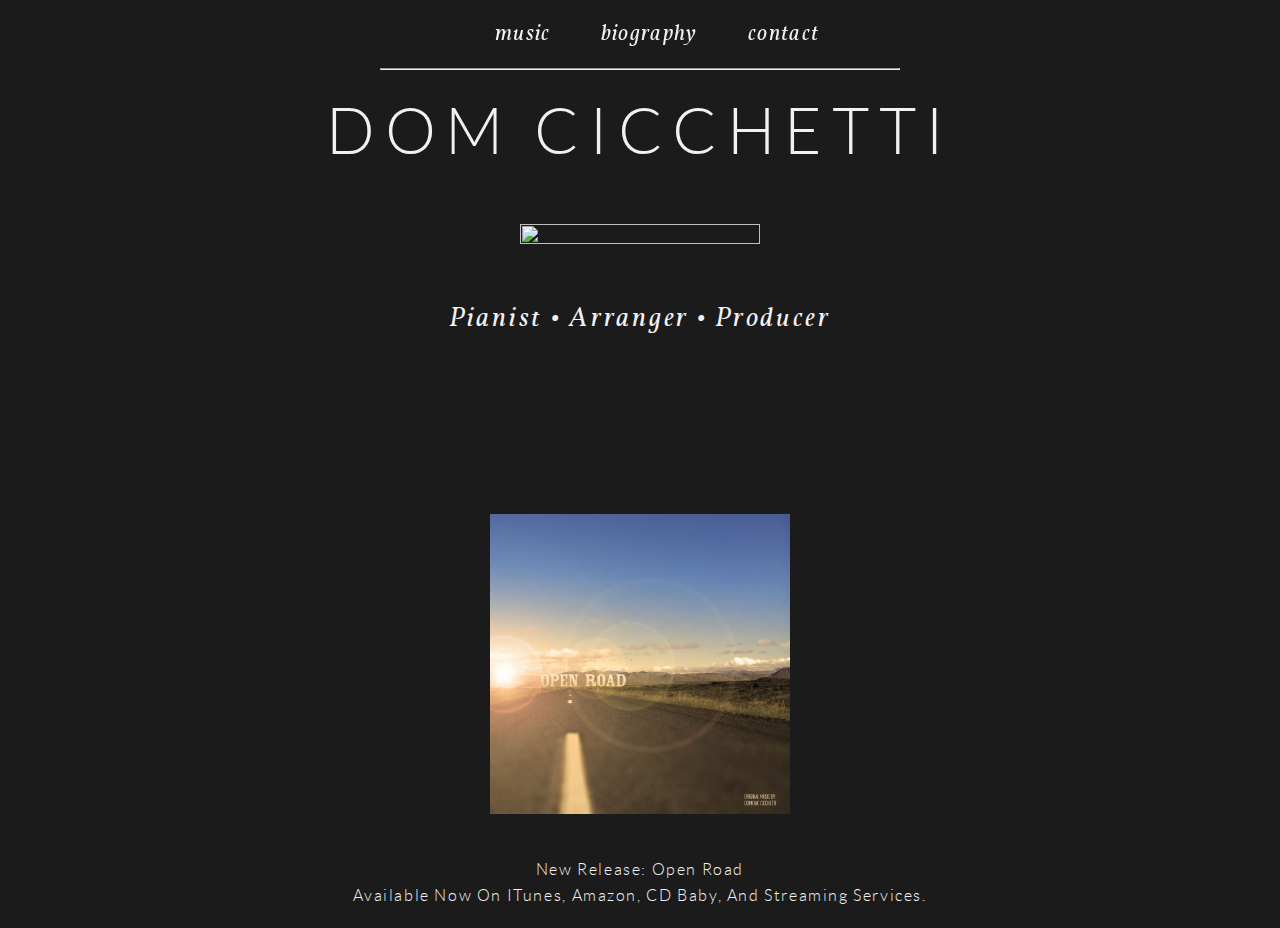
==== index.html @ d4d87ef4 "new icons and adjusted layout" ====
<!DOCTYPE html>
<html>
  <head>
    <meta charset="utf-8">
    <meta http-equiv="X-UA-Compatible" content="IE=edge,chrome=1">
    <meta name="viewport" content="width=device-width,initial-scale=1">
    <meta name="description" content="Dom Cicchetti is a pianist, producer, and arranger.">
    <title>Dom Cicchetti</title>
    <link href="assets/icons/dc-icon.png" rel="apple-touch-icon" sizes="120x120" />

    <!-- Style Sheets -->
    <link rel="stylesheet" type="text/css" media="all" href="reset/reset.css" />
    <link rel="stylesheet" href="assets/styles/stylesheet.css">


     <!-- Scripts -->
    <script type="text/javascript">
      if (typeof jQuery == 'undefined')
        document.write(unescape("%3Cscript src='assets/js/jquery-1.9.js'" +
                                  "type='text/javascript'%3E%3C/script%3E"))
    </script>
    <script type="text/javascript" language="javascript" src="assets/js/trunk.js"></script>
    <!--[if lt IE 9]
    <script src="js/html5shiv.js"></script>
    <![endif]-->
  </head>
  <body>

    <div class="container">

      <header class="slide">     <!-- Add "slideRight" class to items that move right when viewing Nav Drawer  -->
        <ul id="navToggle" class="burger slide">    <!--  Add "slideRight" class to items that move right when viewing Nav Drawer  -->
          <li></li><li></li><li></li>
        </ul>
      </header>

      <nav class="slide">
        <ul>
          <li><a href="music.html" class="active">music</a></li>

          <li><a href="about.html" class="active">biography</a></li>
          <li><a href="contact.html" class="active">contact</a></li>
        </ul>
      </nav>
      <hr class="head-line"></hr>

      <div class="content slide">     <!--  Add "slideRight" class to items that move right when viewing Nav Drawer  -->

        <ul class="responsive">
          <li class="header-section">
            <div class="logo">
              <a href="index.html"><h1>Dom Cicchetti</h1></a>
            </div>
          </li>
          <li class="body-section">
            <!-- <img class="profile-pic" src="assets/images/dom-photo-1.png"> -->
            <img class="profile-pic" src="assets/images/dom-photo-1b.png">
            <h2 class="home-sub-title">Pianist • Arranger • Producer</h2>

            <div class="new-release-container">

             <!--  <div class="new-release-image" style='width:300px; height:270px; margin: -30px 0px 0px -80px; padding:0; border:0; background-image:url(http://www.cdbaby.com/Images/Links/linkmkr_btn4_buyalbum.png);'><a href='http://www.cdbaby.com/cd/domcicchetti' style='display:block; padding:40px 10px 10px 85px; margin:0; border:0; height:270px; background-color:transparent;'><img src='http://CDBaby.name/d/o/domcicchetti.jpg' width='175' height='175' alt='Dom Cicchetti: Open Road' style='border:0; margin:0; padding:0;' /></a></div> -->
             <a href="https://itunes.apple.com/en/album/id1031596647"><img class="new-release-image" src="assets/images/open-road.jpg"></a>
              <h6>New Release: Open Road</h6>
              <h6>Available now on <a href="https://itunes.apple.com/en/album/id1031596647">iTunes</a>, <a href="http://www.amazon.com/gp/product/B014BUCPFC/ref=dm_ws_sp_ps_dp">Amazon</a>, <a href="http://www.cdbaby.com/cd/domcicchetti">CD Baby</a>, and streaming services.</h6>

            </div>

          </li>
          <!-- <li class="footer-section">
            <div class="footer-container">

            </div>
          </li> -->
        </ul>
      </div>

    </div>


  </body>
</html>
---- assets/styles/stylesheet.css ----
*,
*:before,
*:after {
  -moz-box-sizing: border-box;
  -webkit-box-sizing: border-box;
  box-sizing: border-box; }

html,
body {
  background-color: #1B1B1B;
  margin: 0;
  width: 100%; }

body {
  background-color: #1B1B1B;
  text-rendering: optimizelegibility;
  -webkit-tap-highlight-color: transparent;
  -webkit-text-size-adjust: none;
  -webkit-font-smoothing: antialiased;
  -moz-tap-highlight-color: transparent;
  -moz-text-size-adjust: none;
  -moz-font-smoothing: antialiased;
  -ms-tap-highlight-color: transparent;
  -ms-text-size-adjust: none;
  -ms-font-smoothing: antialiased; }

a {
  text-decoration: none;
  color: #F1F1F1; }

.logo a {
  color: #F1F1F1; }

h1 {
  color: #F1F1F1;
  font-family: 'latolight';
  font-size: 4em;
  text-transform: uppercase;
  letter-spacing: 0.15em;
  text-align: center; }

h2 {
  color: #F1F1F1;
  font-family: 'vollkornitalic';
  font-size: 1.7em;
  letter-spacing: 0.1em; }

h2.music-header-mobile {
  font-size: 1.8em; }

h6 {
  color: #F1F1F1;
  font-family: 'latolight';
  font-size: 1em;
  text-transform: capitalize;
  letter-spacing: 0.1em;
  text-align: center;
  line-height: 1.6em; }

p.about-text {
  color: #F1F1F1;
  font-family: 'vollkornregular';
  font-size: 1em;
  line-height: 2.0em;
  margin-bottom: 2em;
  text-align: left; }

p.album-info {
  color: #F1F1F1;
  font-family: 'vollkornregular';
  font-size: 1em;
  line-height: 1.4em; }

h3.album-title-text {
  color: #F1F1F1;
  font-family: 'vollkornitalic';
  font-size: 1.4em; }

h3.album-author {
  color: #F1F1F1;
  font-family: 'vollkornregular';
  font-size: 1.2em; }

h4.music-links {
  color: #F1F1F1;
  font-size: 1.3em;
  text-align: center; }

h4.music-links:hover {
  color: #E8BF98; }

h5 {
  color: #F1F1F1;
  font-family: 'vollkornitalic';
  font-size: 1em; }

h5:hover {
  text-decoration: underline; }

@media only screen and (max-width: 480px) {
  h1 {
    font-family: 'latoregular';
    font-size: 1.78em; }

  h2 {
    font-size: 1.1em; }

  h2.about-header {
    font-size: 1.8em; }

  p.about-text {
    font-size: 1.1em; } }
/*  Removable CSS  */
.head-line {
  display: block;
  height: .5px;
  width: 520px;
  background-image: linear-gradient(90deg, #000000 0%, #FFFFFF 47%, #000000 100%); }

.header-section,
.body-section,
.footer-section {
  padding: 20px; }

.header-section {
  margin-top: 10px;
  background-color: #1B1B1B; }

.body-section {
  text-align: center;
  background-color: #1B1B1B;
  margin-right: 0 auto;
  margin-left: 0 auto;
  width: 100%; }

.profile-pic {
  margin-top: 20px; }

.new-release-container {
  margin-top: 140px; }

.new-release-image {
  margin-top: 40px;
  margin-bottom: 40px; }

.home-sub-title {
  margin-top: 60px; }

.footer-section {
  background-color: #1B1B1B; }

.music-container {
  display: inline-block;
  width: 100%;
  text-align: center; }

.music-header {
  margin-bottom: 1em; }

.album-container {
  display: -webkit-flex;
  display: flex;
  -webkit-align-items: flex-start;
  align-items: flex-start;
  -webkit-justify-content: center;
  justify-content: center;
  /* You can set flex-wrap and flex-direction individually */
  -webkit-flex-direction: row;
  flex-direction: row;
  -webkit-flex-wrap: wrap;
  flex-wrap: wrap;
  /* Or do it all in one line with flex flow */
  -webkit-flex-flow: row wrap;
  flex-flow: row wrap;
  /* tweak the where items line up on the row */
  /* valid values are: flex-start, flex-end, space-between, space-around, stretch */
  -webkit-align-content: flex-end;
  align-content: flex-end;
  width: 100%;
  margin-bottom: 80px; }

.album-specs {
  display: flex;
  display: -webkit-flex;
  flex-direction: column;
  -webkit-flex-direction: column;
  align-content: space-between;
  -webkit-align-content: space-between;
  margin-left: 20px;
  margin-right: 20px;
  text-align: left; }

hr.album-separator {
  margin-top: 0px;
  padding-right: 20px;
  height: 1px;
  width: 320px; }

.album-title-text, .album-author, .album-info {
  margin-bottom: 30px; }

.album-info {
  max-width: 320px; }

.itunes-buy {
  float: left; }

.amazon-buy {
  position: relative;
  margin-left: 60px; }

.amazon-buy-memories {
  position: relative;
  margin-left: 0px; }

#music-menu {
  background-color: rgba(27, 27, 27, 0.7);
  height: 60px;
  margin: 0;
  width: 100%;
  padding-top: 20px;
  display: flex;
  display: -webkit-flex;
  justify-content: center;
  -webkit-justify-content: center;
  align-items: center;
  -webkit-align-items: center; }

.music-header-mobile {
  display: none; }

.music-header {
  display: inline-block; }

.music-links {
  display: inline;
  text-align: center;
  margin-left: 20px;
  margin-right: 20px;
  padding: 2px; }

.soundcloud-player {
  padding-top: 60px;
  margin-bottom: 40px;
  max-width: 620px; }

.footer-container-music {
  height: 155px; }

.about-header {
  margin-bottom: 1em; }

.about-container {
  display: inline-block;
  max-width: 620px;
  margin-right: 0 auto;
  margin-left: 0 auto; }

.about-text {
  left: 50%; }

.contact-container {
  display: inline-block;
  margin-top: 30px;
  width: 100%; }

.contact-element-container {
  display: inline-block;
  margin-top: 80px;
  text-align: center; }

.contact-link {
  display: inline-block; }

.email {
  text-align: center;
  display: inline-block; }

.contact-text {
  margin-top: 20px;
  margin-bottom: 40px; }

.facebook {
  text-align: center;
  display: inline-block; }

@media only screen and (max-width: 780px) {
  .head-line {
    display: none; }

  .profile-pic {
    margin-top: 15px; }

  .home-sub-title {
    margin-top: 45px; }

  .album-specs {
    margin-left: 20px;
    margin-right: 20px; }

  hr.album-separator {
    width: 320px; }

  #music-menu {
    position: absolute;
    right: -1000px; }

  .music-header-mobile {
    display: inline-block;
    text-align: center; } }
@media only screen and (max-width: 510px) {
  .album-specs {
    margin-top: 20px; } }
@media only screen and (max-width: 480px) {
  .album-specs {
    margin-left: 0px;
    margin-right: 0px; }

  hr.album-separator {
    width: 280px; }

  .about-container {
    max-width: 100%; } }
@font-face {
  font-family: 'vollkornregular';
  src: url("../fonts/vollkorn/vollkorn-regular-webfont.eot");
  src: url("../fonts/vollkorn/vollkorn-regular-webfont.eot?#iefix") format("embedded-opentype"), url("../fonts/vollkorn/vollkorn-regular-webfont.woff2") format("woff2"), url("../fonts/vollkorn/vollkorn-regular-webfont.woff") format("woff"), url("../fonts/vollkorn/vollkorn-regular-webfont.ttf") format("truetype"), url("../fonts/vollkorn/vollkorn-regular-webfont.svg#vollkornregular") format("svg");
  font-weight: normal;
  font-style: normal; }
@font-face {
  font-family: 'vollkornitalic';
  src: url("../fonts/vollkorn/vollkorn-italic-webfont.eot");
  src: url("../fonts/vollkorn/vollkorn-italic-webfont.eot?#iefix") format("embedded-opentype"), url("../fonts/vollkorn/vollkorn-italic-webfont.woff2") format("woff2"), url("../fonts/vollkorn/vollkorn-italic-webfont.woff") format("woff"), url("../fonts/vollkorn/vollkorn-italic-webfont.ttf") format("truetype"), url("../fonts/vollkorn/vollkorn-italic-webfont.svg#vollkornitalic") format("svg");
  font-weight: normal;
  font-style: normal; }
@font-face {
  font-family: 'latoregular';
  src: url("../fonts/lato/lato-regular-webfont.eot");
  src: url("../fonts/lato/lato-regular-webfont.eot?#iefix") format("embedded-opentype"), url("../fonts/lato/lato-regular-webfont.woff2") format("woff2"), url("../fonts/lato/lato-regular-webfont.woff") format("woff"), url("../fonts/lato/lato-regular-webfont.ttf") format("truetype"), url("../fonts/lato/lato-regular-webfont.svg#latoregular") format("svg");
  font-weight: normal;
  font-style: normal; }
@font-face {
  font-family: 'latoitalic';
  src: url("../fonts/lato/lato-italic-webfont.eot");
  src: url("../fonts/lato/lato-italic-webfont.eot?#iefix") format("embedded-opentype"), url("../fonts/lato/lato-italic-webfont.woff2") format("woff2"), url("../fonts/lato/lato-italic-webfont.woff") format("woff"), url("../fonts/lato/lato-italic-webfont.ttf") format("truetype"), url("../fonts/lato/lato-italic-webfont.svg#latoitalic") format("svg");
  font-weight: normal;
  font-style: normal; }
@font-face {
  font-family: 'latolight';
  src: url("../fonts/lato/lato-light-webfont.eot");
  src: url("../fonts/lato/lato-light-webfont.eot?#iefix") format("embedded-opentype"), url("../fonts/lato/lato-light-webfont.woff2") format("woff2"), url("../fonts/lato/lato-light-webfont.woff") format("woff"), url("../fonts/lato/lato-light-webfont.ttf") format("truetype"), url("../fonts/lato/lato-light-webfont.svg#latolight") format("svg");
  font-weight: normal;
  font-style: normal; }
@font-face {
  font-family: 'latolight_italic';
  src: url("../fonts/lato/lato-lightitalic-webfont.eot");
  src: url("../fonts/lato/lato-lightitalic-webfont.eot?#iefix") format("embedded-opentype"), url("../fonts/lato/lato-lightitalic-webfont.woff2") format("woff2"), url("../fonts/lato/lato-lightitalic-webfont.woff") format("woff"), url("../fonts/lato/lato-lightitalic-webfont.ttf") format("truetype"), url("../fonts/lato/lato-lightitalic-webfont.svg#latolight_italic") format("svg");
  font-weight: normal;
  font-style: normal; }
.container {
  overflow: hidden;
  background-color: #1B1B1B;
  margin-left: 0 auto;
  margin-right: 0 auto;
  width: 100%;
  text-align: center;
  /*  Prevents Flickering  */
  -webkit-backface-visibility: hidden;
  -moz-backface-visibility: hidden;
  -ms-backface-visibility: hidden; }

header {
  height: 60px;
  position: relative;
  background-color: #1B1B1B; }

nav {
  display: inline-block;
  margin-left: -170px;
  /*MOVES NAV RIGHT AND LEFT*/
  text-align: center;
  position: absolute;
  top: 0; }

nav ul {
  display: inline-block; }

nav li {
  float: left;
  display: inline-block; }

nav li a {
  font-family: 'vollkornitalic';
  font-size: 1.4em;
  color: #F1F1F1;
  padding: 24px 25px;
  /*CHANGES THE SPACE BETWEEN THE LINKS*/
  display: block;
  letter-spacing: 0.06em;
  -webkit-transition: all 0.2s ease-in-out;
  -moz-transition: all 0.2s ease-in-out;
  -o-transition: all 0.2s ease-in-out;
  transition: all 0.2s ease-in-out; }

nav li a:hover {
  color: #E8BF98; }

.burger {
  position: absolute;
  float: left;
  padding: 10px;
  top: 4px;
  left: 10px;
  display: none; }

.burger li {
  width: 30px;
  height: 4px;
  background-color: #fff;
  border-radius: 3px;
  margin: 5px 0; }

.burger.open li {
  background-color: #d9dde1; }

@media only screen and (max-width: 780px) {
  header {
    height: 60px;
    z-index: 2;
    background-color: #1B1B1B;
    position: fixed;
    top: 0;
    right: 0;
    left: 0;
    /* starting point */
    -webkit-transform: translate3d(0, 0, 0);
    -moz-transform: translate3d(0, 0, 0);
    transform: translate3d(0, 0, 0); }

  .burger {
    display: block; }

  /*  Nav Drawer Layout  */
  nav {
    text-align: left;
    position: relative; }

  nav ul {
    height: 100%;
    overflow-y: auto;
    width: 100%; }

  nav li {
    display: block;
    float: none;
    width: 100%; }

  nav li a {
    padding: 22px 25px;
    letter-spacing: 3px;
    font-size: 1.4em;
    border-bottom: 1px solid rgba(232, 191, 152, 0.2);
    width: 100%; }

  nav li a.logo {
    display: none; }

  nav li a.active {
    color: #F1F1F1;
    background-color: #1B1B1B; }

  nav li a:hover {
    color: #E8BF98; }

  nav li:first-child a.active,
  nav li:first-child a:hover {
    border-radius: 10px 0 0 0; }

  .header-section {
    margin-top: 60px; }

  /* NAVIGATION ANNIMATION */
  nav {
    width: 93%;
    height: 100%;
    position: fixed;
    left: 0;
    top: 0;
    margin: 0;
    background-color: #1B1B1B;
    border-radius: 8px;
    /* starting point */
    opacity: .3;
    -webkit-transform: translate3d(5%, 0, 0) scale(0.97);
    -moz-transform: translate3d(5%, 0, 0) scale(0.97);
    transform: translate3d(5%, 0, 0) scale(0.97); }

  /*Nav Expanding Open Effect*/
  nav.open {
    opacity: 1;
    -webkit-transform: translate3d(0, 0, 0) scale(1);
    -webkit-animation: slideIn .35s ease-in-out;
    -moz-transform: translate3d(0, 0, 0) scale(1);
    -moz-animation: slideIn .35s ease-in-out;
    transform: translate3d(0, 0, 0) scale(1);
    animation: slideIn .35s ease-in-out; }

  @-webkit-keyframes slideIn {
    0% {
      opacity: .3;
      -webkit-transform: translate3d(5%, 0, 0) scale(0.97); }
    100% {
      opacity: 1;
      -webkit-transform: translate3d(0, 0, 0) scale(1); } }
  @-moz-keyframes slideIn {
    0% {
      opacity: .3;
      -moz-transform: translate3d(5%, 0, 0) scale(0.97); }
    100% {
      opacity: 1;
      -moz-transform: translate3d(0, 0, 0) scale(1); } }
  @keyframes slideIn {
    0% {
      opacity: .3;
      transform: translate3d(5%, 0, 0) scale(0.97); }
    100% {
      opacity: 1;
      transform: translate3d(0, 0, 0) scale(1); } }
  /*Nav Shrinking Closed Effect*/
  nav.close {
    opacity: .3;
    -webkit-transform: translate3d(5%, 0, 0) scale(0.97);
    -webkit-animation: slideOut .3s ease-in-out;
    -moz-transform: translate3d(5%, 0, 0) scale(0.97);
    -moz-animation: slideOut .3s ease-in-out;
    transform: translate3d(5%, 0, 0) scale(0.97);
    animation: slideOut .3s ease-in-out; }

  @-webkit-keyframes slideOut {
    0% {
      opacity: 1;
      -webkit-transform: translate3d(0, 0, 0) scale(1); }
    100% {
      opacity: .3;
      -webkit-transform: translate3d(5%, 0, 0) scale(0.97); } }
  @-moz-keyframes slideOut {
    0% {
      opacity: 1;
      -moz-transform: translate3d(0, 0, 0) scale(1); }
    100% {
      opacity: .3;
      -moz-transform: translate3d(5%, 0, 0) scale(0.97); } }
  @keyframes slideOut {
    0% {
      opacity: 1;
      transform: translate3d(0, 0, 0) scale(1); }
    100% {
      opacity: .3;
      transform: translate3d(5%, 0, 0) scale(0.97); } }
  /* CONTENT ANNIMATION */
  .content {
    /* starting point */
    -webkit-transform: translate3d(0, 0, 0);
    -moz-transform: translate3d(0, 0, 0);
    transform: translate3d(0, 0, 0);
    z-index: 1; }

  /*Content Sliding Open Effect*/
  header.open,
  .content.open {
    -webkit-transform: translate3d(240px, 0, 0);
    -webkit-animation: open .5s ease-in-out;
    -moz-transform: translate3d(240px, 0, 0);
    -moz-animation: open .5s ease-in-out;
    transform: translate3d(240px, 0, 0);
    animation: open .5s ease-in-out; }

  @-webkit-keyframes open {
    0% {
      -webkit-transform: translate3d(0, 0, 0); }
    70% {
      -webkit-transform: translate3d(260px, 0, 0); }
    100% {
      -webkit-transform: translate3d(240px, 0, 0); } }
  @-moz-keyframes open {
    0% {
      -moz-transform: translate3d(0, 0, 0); }
    70% {
      -moz-transform: translate3d(260px, 0, 0); }
    100% {
      -moz-transform: translate3d(240px, 0, 0); } }
  @keyframes open {
    0% {
      transform: translate3d(0, 0, 0); }
    70% {
      transform: translate3d(260px, 0, 0); }
    100% {
      transform: translate3d(240px, 0, 0); } }
  /*Content Sliding Closed Effect*/
  header.close,
  .content.close {
    -webkit-transform: translate3d(0, 0, 0);
    -webkit-animation: close .3s ease-in-out;
    -moz-transform: translate3d(0, 0, 0);
    -moz-animation: close .3s ease-in-out;
    transform: translate3d(0, 0, 0);
    animation: close .3s ease-in-out; }

  @-webkit-keyframes close {
    0% {
      -webkit-transform: translate3d(240px, 0, 0); }
    100% {
      -webkit-transform: translate3d(0, 0, 0); } }
  @-moz-keyframes close {
    0% {
      -moz-transform: translate3d(240px, 0, 0); }
    100% {
      -moz-transform: translate3d(0, 0, 0); } }
  @keyframes close {
    0% {
      transform: translate3d(240px, 0, 0); }
    100% {
      transform: translate3d(0, 0, 0); } } }
.profile-pic {
  width: 240px;
  height: 100%; }

.new-release-image {
  width: 300px; }

.about-image {
  width: 100%;
  margin-left: 0;
  margin-right: 0;
  margin-bottom: 2em; }

.about-image-2 {
  width: 100%;
  margin-left: 0;
  margin-right: 0;
  margin-bottom: 2em; }

.image-size {
  height: 200px;
  width: 200px; }

.itunes-buy {
  background: url(../icons/itunes-buy.png) no-repeat center;
  transition: background 0.2s ease-in;
  -webkit-transition: background 0.2s ease-in;
  width: 40px;
  height: 40px; }

.itunes-buy:hover {
  background: url(../icons/itunes-buy-hover.png) no-repeat center;
  width: 40px;
  height: 40px; }

.amazon-buy, .amazon-buy-memories {
  background: url(../icons/amazon-buy.png) no-repeat center;
  transition: background 0.2s ease-in;
  -webkit-transition: background 0.2s ease-in;
  width: 40px;
  height: 40px; }

.amazon-buy:hover, .amazon-buy-memories:hover {
  background: url(../icons/amazon-buy-hover.png) no-repeat center;
  width: 40px;
  height: 40px; }

.email {
  background: url(../icons/email.png) no-repeat center;
  transition: background 0.2s ease-in;
  -webkit-transition: background 0.2s ease-in;
  width: 80px;
  height: 80px; }

.email:hover {
  background: url(../icons/email-hover.png) no-repeat center;
  width: 80px;
  height: 80px; }

.facebook {
  background: url(../icons/facebook.png) no-repeat center;
  transition: background 0.2s ease-in;
  -webkit-transition: background 0.2s ease-in;
  width: 80px;
  height: 80px; }

.facebook:hover {
  background: url(../icons/facebook-hover.png) no-repeat center;
  width: 80px;
  height: 80px; }

@media only screen and (max-width: 480px) {
  .profile-pic {
    max-width: 180px;
    width: 100%;
    height: 100%; }

  .new-release-image {
    width: 100%; }

  .about-image {
    width: 100%; }

  .email {
    width: 80px;
    height: 80px; } }
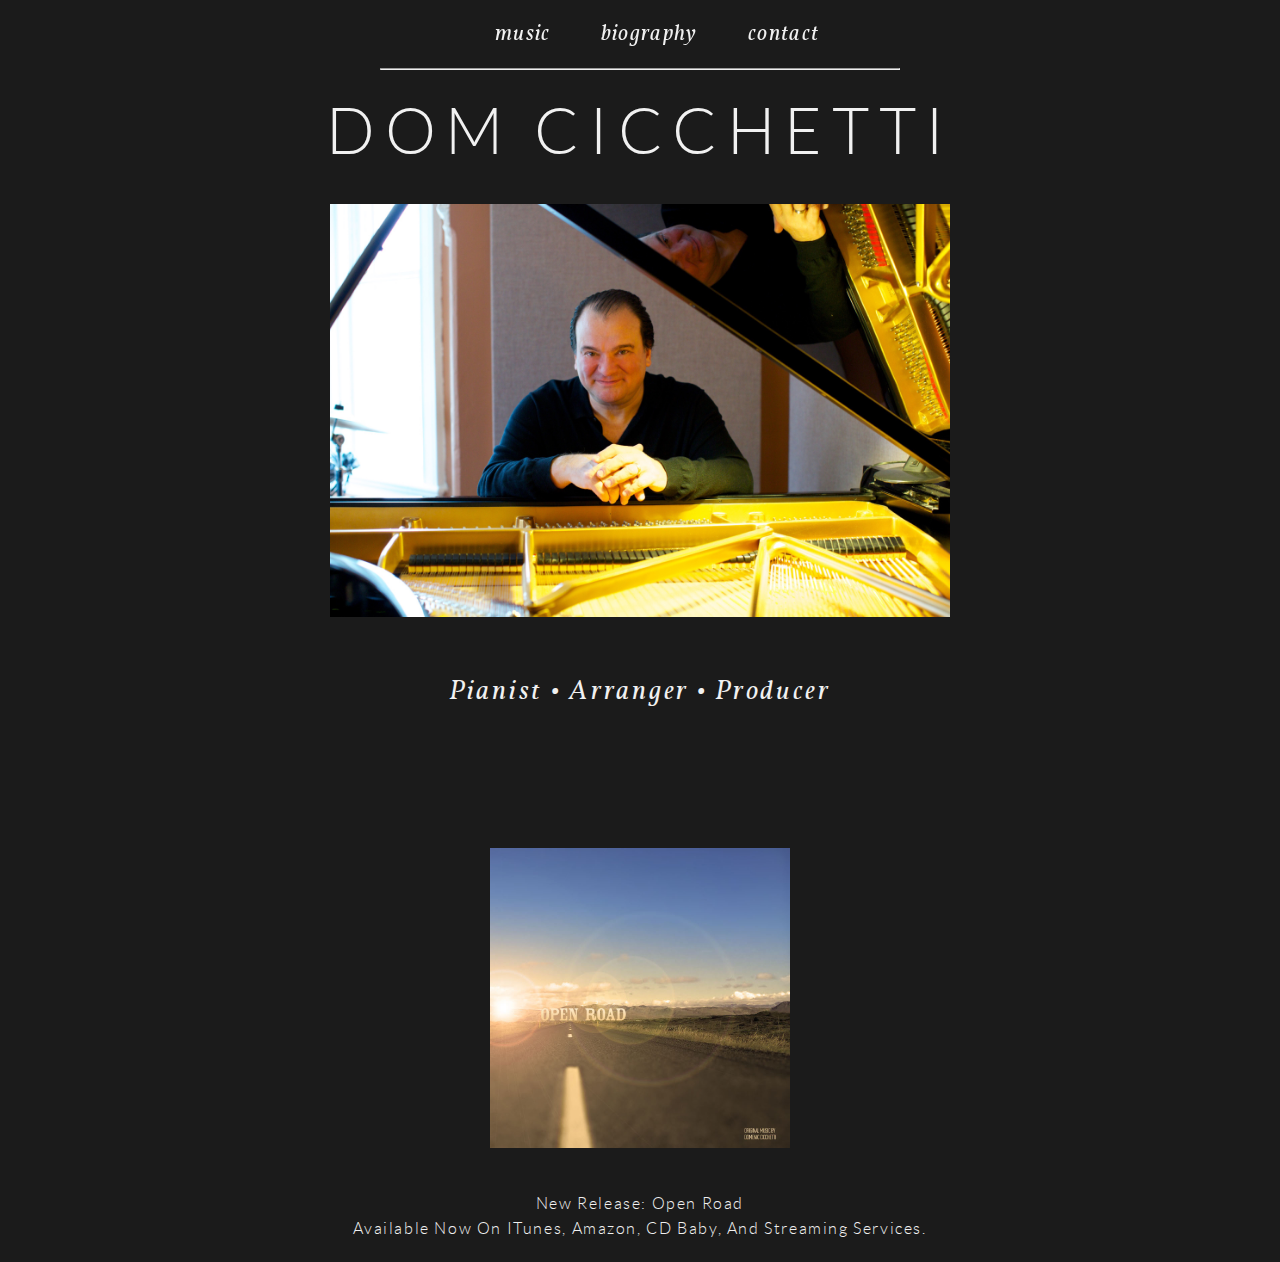
==== commit 4d2ee252: "swap images" ====
--- a/index.html
+++ b/index.html
@@ -53,8 +53,9 @@
             </div>
           </li>
           <li class="body-section">
+            <img class="profile-pic-2" src="assets/images/dom-photo-3.JPG">
             <!-- <img class="profile-pic" src="assets/images/dom-photo-1.png"> -->
-            <img class="profile-pic" src="assets/images/dom-photo-1b.png">
+            <!-- <img class="profile-pic" src="assets/images/dom-photo-1b.png"> -->
             <h2 class="home-sub-title">Pianist • Arranger • Producer</h2>
 
             <div class="new-release-container">
--- a/assets/styles/stylesheet.css
+++ b/assets/styles/stylesheet.css
@@ -137,7 +137,7 @@
   margin-top: 20px; }
 
 .new-release-container {
-  margin-top: 140px; }
+  margin-top: 100px; }
 
 .new-release-image {
   margin-top: 40px;
@@ -375,11 +375,14 @@
   background-color: #1B1B1B; }
 
 nav {
+  -ms-display: inline-block;
   display: inline-block;
   margin-left: -170px;
   /*MOVES NAV RIGHT AND LEFT*/
   text-align: center;
+  -ms-text-align: center;
   position: absolute;
+  -ms-position: absolute;
   top: 0; }
 
 nav ul {
@@ -400,6 +403,7 @@
   -webkit-transition: all 0.2s ease-in-out;
   -moz-transition: all 0.2s ease-in-out;
   -o-transition: all 0.2s ease-in-out;
+  -ms-transition: all 0.2s ease-in-out;
   transition: all 0.2s ease-in-out; }
 
 nav li a:hover {
@@ -621,9 +625,8 @@
       transform: translate3d(240px, 0, 0); }
     100% {
       transform: translate3d(0, 0, 0); } } }
-.profile-pic {
-  width: 240px;
-  height: 100%; }
+.profile-pic-2 {
+  max-width: 620px; }
 
 .new-release-image {
   width: 300px; }
@@ -639,6 +642,13 @@
   margin-left: 0;
   margin-right: 0;
   margin-bottom: 2em; }
+
+.about-image-2b {
+  width: 360px;
+  margin-left: 0;
+  margin-right: 0;
+  margin-top: 1em;
+  margin-bottom: 2.6em; }
 
 .image-size {
   height: 200px;
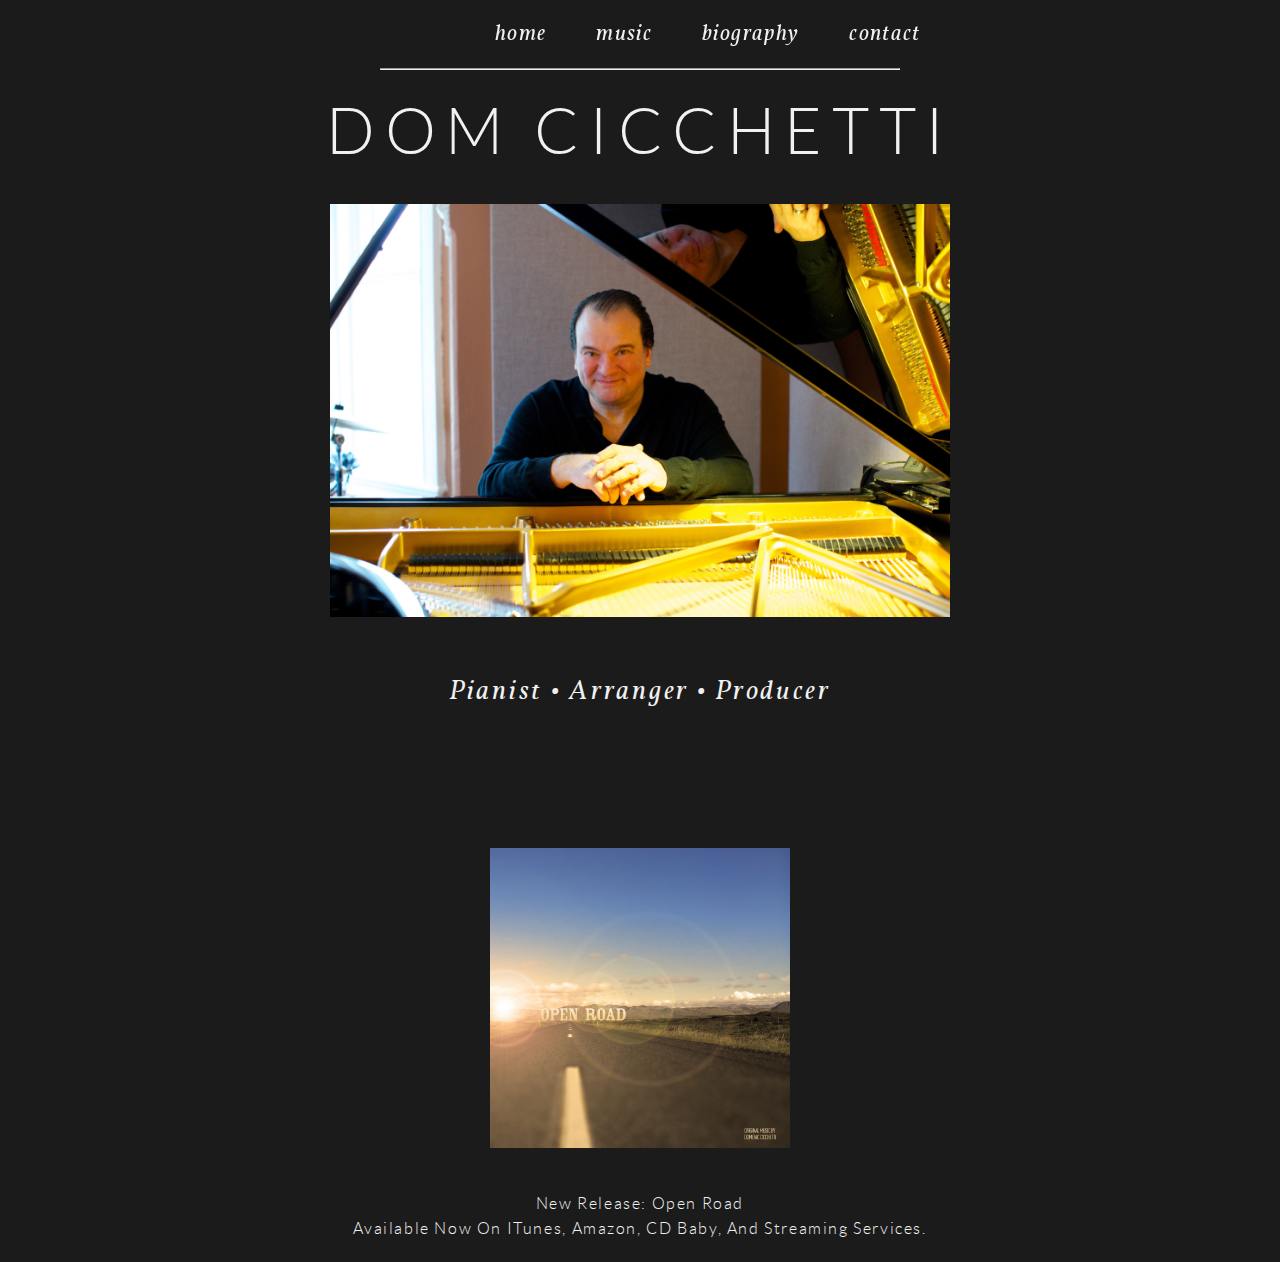
==== commit 4256bbfe: "ghgh" ====
--- a/index.html
+++ b/index.html
@@ -36,6 +36,7 @@
 
       <nav class="slide">
         <ul>
+          <li><a href="index.html">home</a></li>
           <li><a href="music.html" class="active">music</a></li>
 
           <li><a href="about.html" class="active">biography</a></li>
--- a/assets/styles/stylesheet.css
+++ b/assets/styles/stylesheet.css
@@ -703,8 +703,8 @@
   height: 80px; }
 
 @media only screen and (max-width: 480px) {
-  .profile-pic {
-    max-width: 180px;
+  .profile-pic-2 {
+    max-width: 320px;
     width: 100%;
     height: 100%; }
 
@@ -713,6 +713,13 @@
 
   .about-image {
     width: 100%; }
+
+  .about-image-2b {
+    width: 360px;
+    margin-left: 0;
+    margin-right: 0;
+    margin-top: 1em;
+    margin-bottom: 2.6em; }
 
   .email {
     width: 80px;
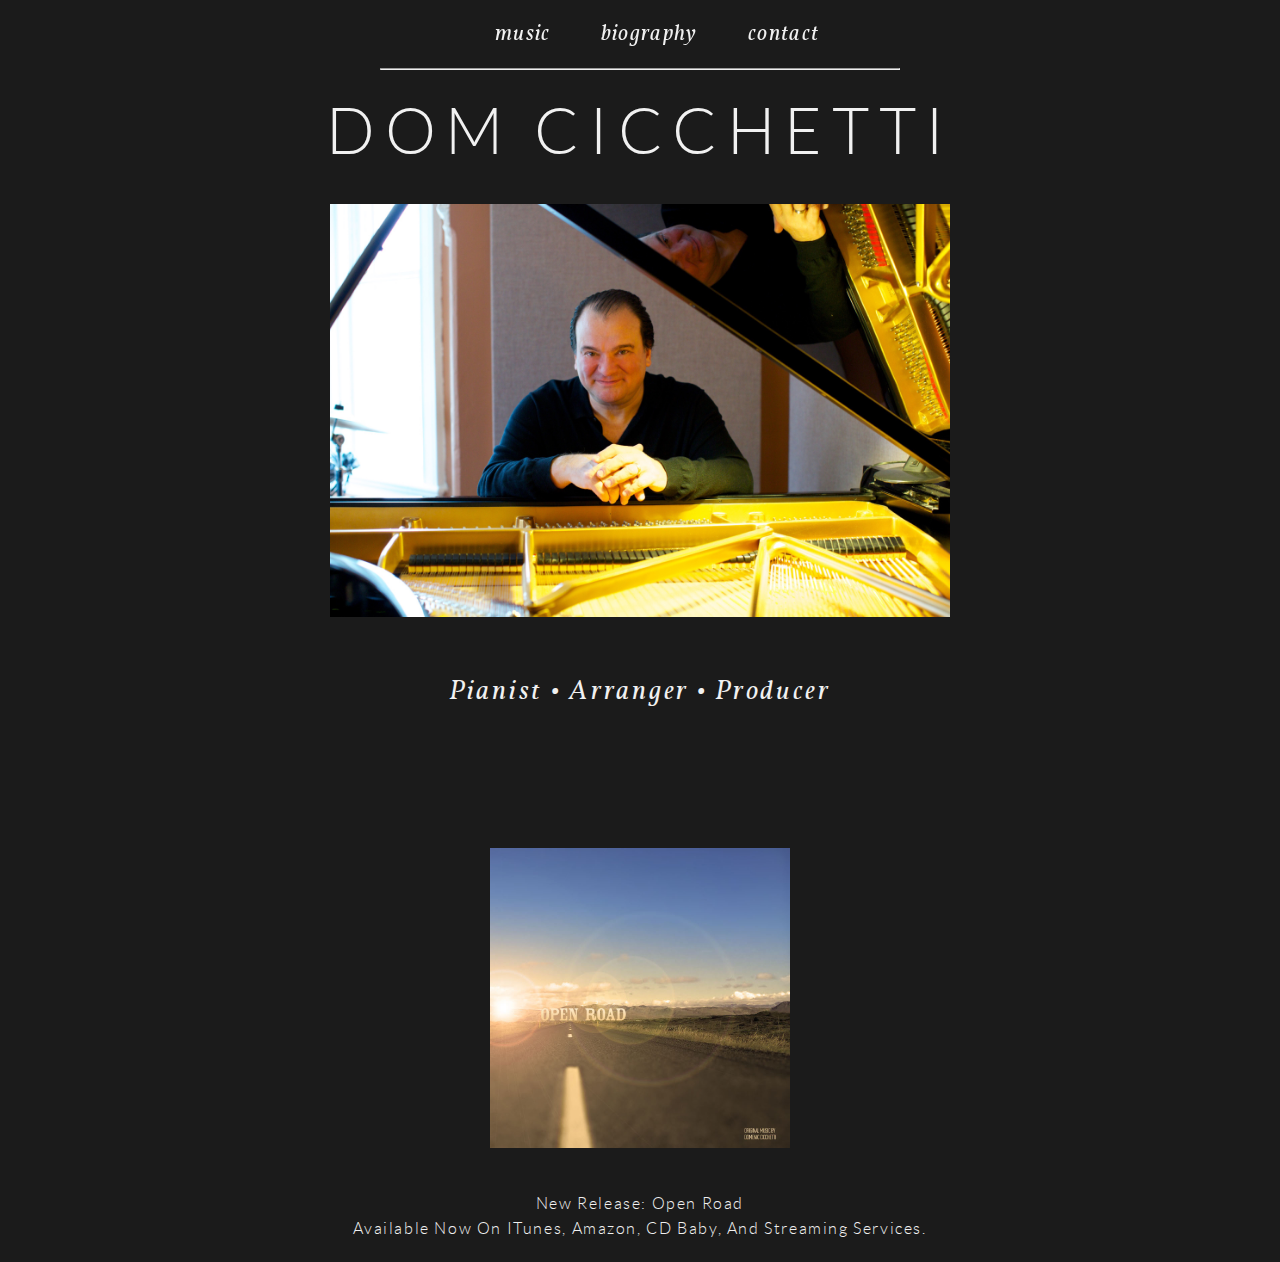
==== commit 2f0ff489: "dk" ====
--- a/index.html
+++ b/index.html
@@ -36,7 +36,7 @@
 
       <nav class="slide">
         <ul>
-          <li><a href="index.html">home</a></li>
+          <!-- <li><a href="index.html">home</a></li> -->
           <li><a href="music.html" class="active">music</a></li>
 
           <li><a href="about.html" class="active">biography</a></li>
--- a/assets/styles/stylesheet.css
+++ b/assets/styles/stylesheet.css
@@ -644,7 +644,7 @@
   margin-bottom: 2em; }
 
 .about-image-2b {
-  width: 360px;
+  max-width: 360px;
   margin-left: 0;
   margin-right: 0;
   margin-top: 1em;
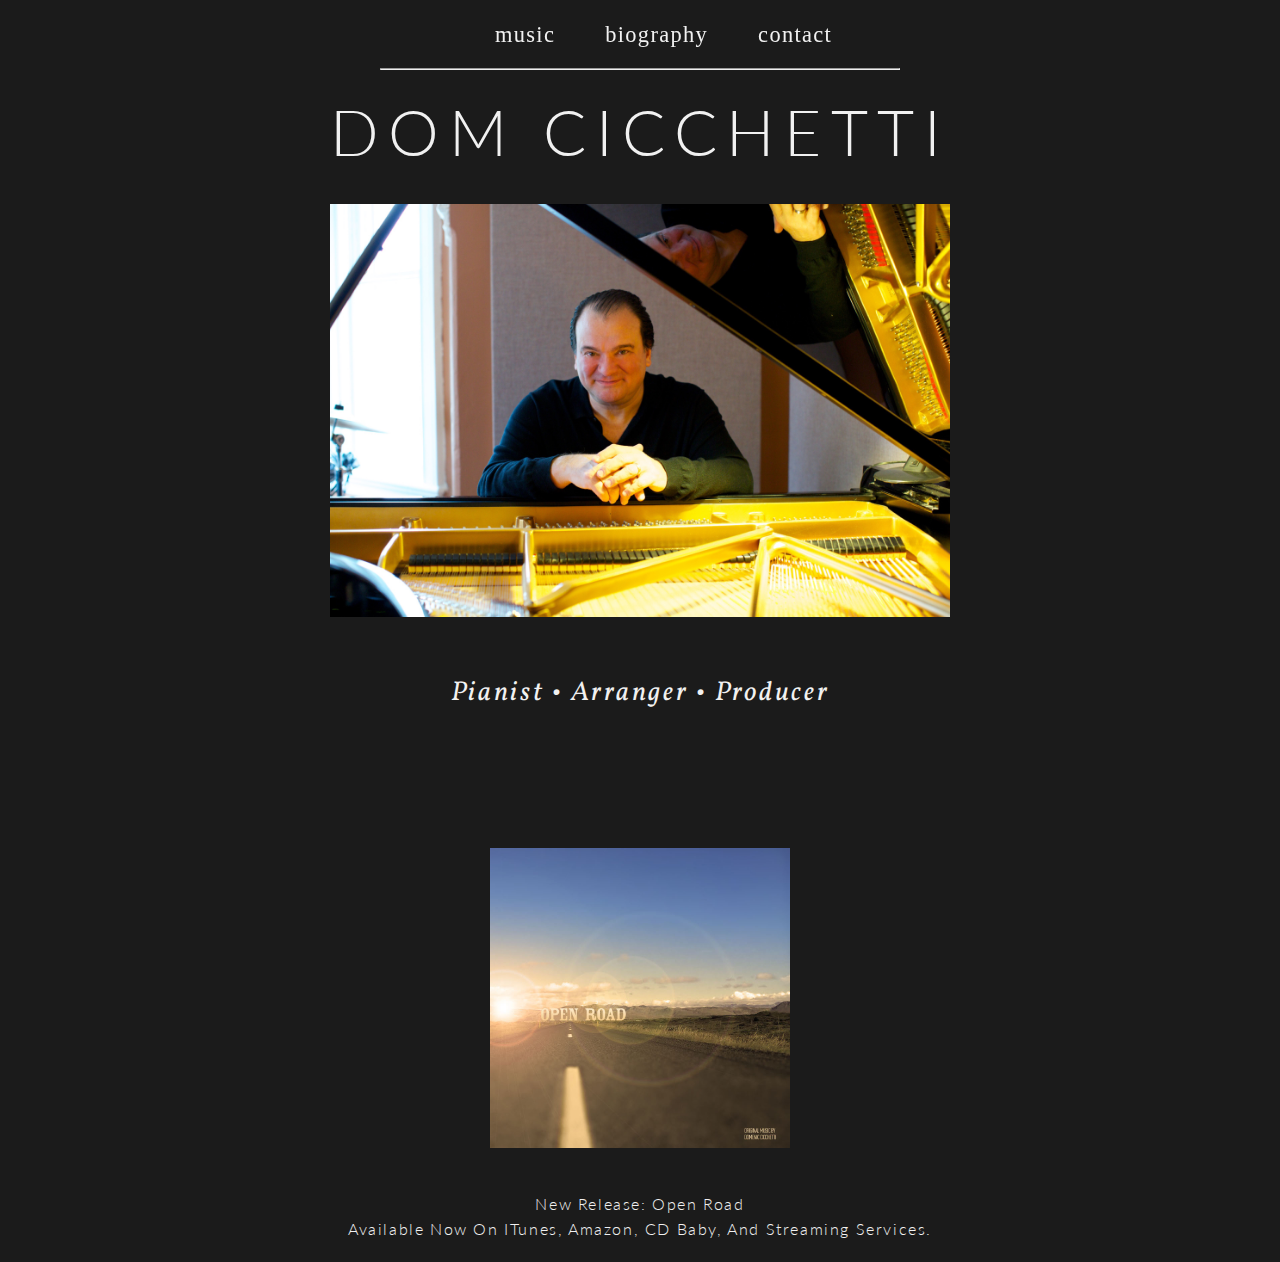
==== commit cc96383d: "second upload" ====
--- a/index.html
+++ b/index.html
@@ -11,6 +11,7 @@
     <!-- Style Sheets -->
     <link rel="stylesheet" type="text/css" media="all" href="reset/reset.css" />
     <link rel="stylesheet" href="assets/styles/stylesheet.css">
+    <link href='https://fonts.googleapis.com/css?family=Lato:400,300,900|Vollkorn:400,400italic' rel='stylesheet' type='text/css'>
 
 
      <!-- Scripts -->
@@ -23,6 +24,20 @@
     <!--[if lt IE 9]
     <script src="js/html5shiv.js"></script>
     <![endif]-->
+
+    <!-- Google Analytics -->
+    <script>
+      (function(i,s,o,g,r,a,m){i['GoogleAnalyticsObject']=r;i[r]=i[r]||function(){
+      (i[r].q=i[r].q||[]).push(arguments)},i[r].l=1*new Date();a=s.createElement(o),
+      m=s.getElementsByTagName(o)[0];a.async=1;a.src=g;m.parentNode.insertBefore(a,m)
+      })(window,document,'script','//www.google-analytics.com/analytics.js','ga');
+
+      ga('create', 'UA-71423850-1', 'auto');
+      ga('send', 'pageview');
+
+    </script>
+
+
   </head>
   <body>
 
@@ -50,7 +65,7 @@
         <ul class="responsive">
           <li class="header-section">
             <div class="logo">
-              <a href="index.html"><h1>Dom Cicchetti</h1></a>
+              <a href="/"><h1>Dom Cicchetti</h1></a>
             </div>
           </li>
           <li class="body-section">
--- a/assets/styles/stylesheet.css
+++ b/assets/styles/stylesheet.css
@@ -1,8 +1,6 @@
 *,
 *:before,
 *:after {
-  -moz-box-sizing: border-box;
-  -webkit-box-sizing: border-box;
   box-sizing: border-box; }
 
 html,
@@ -33,7 +31,8 @@
 
 h1 {
   color: #F1F1F1;
-  font-family: 'latolight';
+  font-family: 'Lato', sans-serif;
+  font-weight: 300;
   font-size: 4em;
   text-transform: uppercase;
   letter-spacing: 0.15em;
@@ -41,7 +40,9 @@
 
 h2 {
   color: #F1F1F1;
-  font-family: 'vollkornitalic';
+  font-family: 'Vollkorn', serif;
+  font-style: italic;
+  font-weight: 400;
   font-size: 1.7em;
   letter-spacing: 0.1em; }
 
@@ -50,7 +51,8 @@
 
 h6 {
   color: #F1F1F1;
-  font-family: 'latolight';
+  font-family: 'Lato', sans-serif;
+  font-weight: 300;
   font-size: 1em;
   text-transform: capitalize;
   letter-spacing: 0.1em;
@@ -59,7 +61,8 @@
 
 p.about-text {
   color: #F1F1F1;
-  font-family: 'vollkornregular';
+  font-family: 'Vollkorn', serif;
+  font-weight: 400;
   font-size: 1em;
   line-height: 2.0em;
   margin-bottom: 2em;
@@ -67,18 +70,22 @@
 
 p.album-info {
   color: #F1F1F1;
-  font-family: 'vollkornregular';
+  font-family: 'Vollkorn', serif;
+  font-weight: 400;
   font-size: 1em;
   line-height: 1.4em; }
 
 h3.album-title-text {
   color: #F1F1F1;
-  font-family: 'vollkornitalic';
+  font-family: 'Vollkorn', serif;
+  font-style: italic;
+  font-weight: 400;
   font-size: 1.4em; }
 
 h3.album-author {
   color: #F1F1F1;
-  font-family: 'vollkornregular';
+  font-family: 'Vollkorn', serif;
+  font-weight: 400;
   font-size: 1.2em; }
 
 h4.music-links {
@@ -91,7 +98,9 @@
 
 h5 {
   color: #F1F1F1;
-  font-family: 'vollkornitalic';
+  font-family: 'Vollkorn', serif;
+  font-style: italic;
+  font-weight: 400;
   font-size: 1em; }
 
 h5:hover {
@@ -99,7 +108,8 @@
 
 @media only screen and (max-width: 480px) {
   h1 {
-    font-family: 'latoregular';
+    font-family: 'Lato', sans-serif;
+    font-weight: 400;
     font-size: 1.78em; }
 
   h2 {
@@ -115,6 +125,7 @@
   display: block;
   height: .5px;
   width: 520px;
+  background-image: -webkit-linear-gradient(0deg, #000000 0%, #FFFFFF 47%, #000000 100%);
   background-image: linear-gradient(90deg, #000000 0%, #FFFFFF 47%, #000000 100%); }
 
 .header-section,
@@ -159,32 +170,50 @@
 
 .album-container {
   display: -webkit-flex;
+  display: -webkit-box;
+  display: -ms-flexbox;
   display: flex;
   -webkit-align-items: flex-start;
-  align-items: flex-start;
+  -webkit-box-align: start;
+      -ms-flex-align: start;
+          align-items: flex-start;
   -webkit-justify-content: center;
-  justify-content: center;
+  -webkit-box-pack: center;
+      -ms-flex-pack: center;
+          justify-content: center;
   /* You can set flex-wrap and flex-direction individually */
   -webkit-flex-direction: row;
-  flex-direction: row;
+  -webkit-box-orient: horizontal;
+  -webkit-box-direction: normal;
+      -ms-flex-direction: row;
+          flex-direction: row;
   -webkit-flex-wrap: wrap;
-  flex-wrap: wrap;
+  -ms-flex-wrap: wrap;
+      flex-wrap: wrap;
   /* Or do it all in one line with flex flow */
   -webkit-flex-flow: row wrap;
-  flex-flow: row wrap;
+  -ms-flex-flow: row wrap;
+      flex-flow: row wrap;
   /* tweak the where items line up on the row */
   /* valid values are: flex-start, flex-end, space-between, space-around, stretch */
   -webkit-align-content: flex-end;
-  align-content: flex-end;
+  -ms-flex-line-pack: end;
+      align-content: flex-end;
   width: 100%;
   margin-bottom: 80px; }
 
 .album-specs {
+  display: -webkit-box;
+  display: -ms-flexbox;
   display: flex;
   display: -webkit-flex;
-  flex-direction: column;
+  -webkit-box-orient: vertical;
+  -webkit-box-direction: normal;
+      -ms-flex-direction: column;
+          flex-direction: column;
   -webkit-flex-direction: column;
-  align-content: space-between;
+  -ms-flex-line-pack: justify;
+      align-content: space-between;
   -webkit-align-content: space-between;
   margin-left: 20px;
   margin-right: 20px;
@@ -219,11 +248,17 @@
   margin: 0;
   width: 100%;
   padding-top: 20px;
+  display: -webkit-box;
+  display: -ms-flexbox;
   display: flex;
   display: -webkit-flex;
-  justify-content: center;
+  -webkit-box-pack: center;
+      -ms-flex-pack: center;
+          justify-content: center;
   -webkit-justify-content: center;
-  align-items: center;
+  -webkit-box-align: center;
+      -ms-flex-align: center;
+          align-items: center;
   -webkit-align-items: center; }
 
 .music-header-mobile {
@@ -321,42 +356,6 @@
 
   .about-container {
     max-width: 100%; } }
-@font-face {
-  font-family: 'vollkornregular';
-  src: url("../fonts/vollkorn/vollkorn-regular-webfont.eot");
-  src: url("../fonts/vollkorn/vollkorn-regular-webfont.eot?#iefix") format("embedded-opentype"), url("../fonts/vollkorn/vollkorn-regular-webfont.woff2") format("woff2"), url("../fonts/vollkorn/vollkorn-regular-webfont.woff") format("woff"), url("../fonts/vollkorn/vollkorn-regular-webfont.ttf") format("truetype"), url("../fonts/vollkorn/vollkorn-regular-webfont.svg#vollkornregular") format("svg");
-  font-weight: normal;
-  font-style: normal; }
-@font-face {
-  font-family: 'vollkornitalic';
-  src: url("../fonts/vollkorn/vollkorn-italic-webfont.eot");
-  src: url("../fonts/vollkorn/vollkorn-italic-webfont.eot?#iefix") format("embedded-opentype"), url("../fonts/vollkorn/vollkorn-italic-webfont.woff2") format("woff2"), url("../fonts/vollkorn/vollkorn-italic-webfont.woff") format("woff"), url("../fonts/vollkorn/vollkorn-italic-webfont.ttf") format("truetype"), url("../fonts/vollkorn/vollkorn-italic-webfont.svg#vollkornitalic") format("svg");
-  font-weight: normal;
-  font-style: normal; }
-@font-face {
-  font-family: 'latoregular';
-  src: url("../fonts/lato/lato-regular-webfont.eot");
-  src: url("../fonts/lato/lato-regular-webfont.eot?#iefix") format("embedded-opentype"), url("../fonts/lato/lato-regular-webfont.woff2") format("woff2"), url("../fonts/lato/lato-regular-webfont.woff") format("woff"), url("../fonts/lato/lato-regular-webfont.ttf") format("truetype"), url("../fonts/lato/lato-regular-webfont.svg#latoregular") format("svg");
-  font-weight: normal;
-  font-style: normal; }
-@font-face {
-  font-family: 'latoitalic';
-  src: url("../fonts/lato/lato-italic-webfont.eot");
-  src: url("../fonts/lato/lato-italic-webfont.eot?#iefix") format("embedded-opentype"), url("../fonts/lato/lato-italic-webfont.woff2") format("woff2"), url("../fonts/lato/lato-italic-webfont.woff") format("woff"), url("../fonts/lato/lato-italic-webfont.ttf") format("truetype"), url("../fonts/lato/lato-italic-webfont.svg#latoitalic") format("svg");
-  font-weight: normal;
-  font-style: normal; }
-@font-face {
-  font-family: 'latolight';
-  src: url("../fonts/lato/lato-light-webfont.eot");
-  src: url("../fonts/lato/lato-light-webfont.eot?#iefix") format("embedded-opentype"), url("../fonts/lato/lato-light-webfont.woff2") format("woff2"), url("../fonts/lato/lato-light-webfont.woff") format("woff"), url("../fonts/lato/lato-light-webfont.ttf") format("truetype"), url("../fonts/lato/lato-light-webfont.svg#latolight") format("svg");
-  font-weight: normal;
-  font-style: normal; }
-@font-face {
-  font-family: 'latolight_italic';
-  src: url("../fonts/lato/lato-lightitalic-webfont.eot");
-  src: url("../fonts/lato/lato-lightitalic-webfont.eot?#iefix") format("embedded-opentype"), url("../fonts/lato/lato-lightitalic-webfont.woff2") format("woff2"), url("../fonts/lato/lato-lightitalic-webfont.woff") format("woff"), url("../fonts/lato/lato-lightitalic-webfont.ttf") format("truetype"), url("../fonts/lato/lato-lightitalic-webfont.svg#latolight_italic") format("svg");
-  font-weight: normal;
-  font-style: normal; }
 .container {
   overflow: hidden;
   background-color: #1B1B1B;
@@ -401,9 +400,6 @@
   display: block;
   letter-spacing: 0.06em;
   -webkit-transition: all 0.2s ease-in-out;
-  -moz-transition: all 0.2s ease-in-out;
-  -o-transition: all 0.2s ease-in-out;
-  -ms-transition: all 0.2s ease-in-out;
   transition: all 0.2s ease-in-out; }
 
 nav li a:hover {
@@ -438,7 +434,6 @@
     left: 0;
     /* starting point */
     -webkit-transform: translate3d(0, 0, 0);
-    -moz-transform: translate3d(0, 0, 0);
     transform: translate3d(0, 0, 0); }
 
   .burger {
@@ -496,7 +491,6 @@
     /* starting point */
     opacity: .3;
     -webkit-transform: translate3d(5%, 0, 0) scale(0.97);
-    -moz-transform: translate3d(5%, 0, 0) scale(0.97);
     transform: translate3d(5%, 0, 0) scale(0.97); }
 
   /*Nav Expanding Open Effect*/
@@ -506,8 +500,10 @@
     -webkit-animation: slideIn .35s ease-in-out;
     -moz-transform: translate3d(0, 0, 0) scale(1);
     -moz-animation: slideIn .35s ease-in-out;
-    transform: translate3d(0, 0, 0) scale(1);
-    animation: slideIn .35s ease-in-out; }
+    -webkit-transform: translate3d(0, 0, 0) scale(1);
+            transform: translate3d(0, 0, 0) scale(1);
+    -webkit-animation: slideIn .35s ease-in-out;
+            animation: slideIn .35s ease-in-out; }
 
   @-webkit-keyframes slideIn {
     0% {
@@ -516,20 +512,15 @@
     100% {
       opacity: 1;
       -webkit-transform: translate3d(0, 0, 0) scale(1); } }
-  @-moz-keyframes slideIn {
-    0% {
-      opacity: .3;
-      -moz-transform: translate3d(5%, 0, 0) scale(0.97); }
-    100% {
-      opacity: 1;
-      -moz-transform: translate3d(0, 0, 0) scale(1); } }
   @keyframes slideIn {
     0% {
       opacity: .3;
-      transform: translate3d(5%, 0, 0) scale(0.97); }
+      -webkit-transform: translate3d(5%, 0, 0) scale(0.97);
+              transform: translate3d(5%, 0, 0) scale(0.97); }
     100% {
       opacity: 1;
-      transform: translate3d(0, 0, 0) scale(1); } }
+      -webkit-transform: translate3d(0, 0, 0) scale(1);
+              transform: translate3d(0, 0, 0) scale(1); } }
   /*Nav Shrinking Closed Effect*/
   nav.close {
     opacity: .3;
@@ -537,8 +528,10 @@
     -webkit-animation: slideOut .3s ease-in-out;
     -moz-transform: translate3d(5%, 0, 0) scale(0.97);
     -moz-animation: slideOut .3s ease-in-out;
-    transform: translate3d(5%, 0, 0) scale(0.97);
-    animation: slideOut .3s ease-in-out; }
+    -webkit-transform: translate3d(5%, 0, 0) scale(0.97);
+            transform: translate3d(5%, 0, 0) scale(0.97);
+    -webkit-animation: slideOut .3s ease-in-out;
+            animation: slideOut .3s ease-in-out; }
 
   @-webkit-keyframes slideOut {
     0% {
@@ -547,25 +540,19 @@
     100% {
       opacity: .3;
       -webkit-transform: translate3d(5%, 0, 0) scale(0.97); } }
-  @-moz-keyframes slideOut {
-    0% {
-      opacity: 1;
-      -moz-transform: translate3d(0, 0, 0) scale(1); }
-    100% {
-      opacity: .3;
-      -moz-transform: translate3d(5%, 0, 0) scale(0.97); } }
   @keyframes slideOut {
     0% {
       opacity: 1;
-      transform: translate3d(0, 0, 0) scale(1); }
+      -webkit-transform: translate3d(0, 0, 0) scale(1);
+              transform: translate3d(0, 0, 0) scale(1); }
     100% {
       opacity: .3;
-      transform: translate3d(5%, 0, 0) scale(0.97); } }
+      -webkit-transform: translate3d(5%, 0, 0) scale(0.97);
+              transform: translate3d(5%, 0, 0) scale(0.97); } }
   /* CONTENT ANNIMATION */
   .content {
     /* starting point */
     -webkit-transform: translate3d(0, 0, 0);
-    -moz-transform: translate3d(0, 0, 0);
     transform: translate3d(0, 0, 0);
     z-index: 1; }
 
@@ -576,8 +563,10 @@
     -webkit-animation: open .5s ease-in-out;
     -moz-transform: translate3d(240px, 0, 0);
     -moz-animation: open .5s ease-in-out;
-    transform: translate3d(240px, 0, 0);
-    animation: open .5s ease-in-out; }
+    -webkit-transform: translate3d(240px, 0, 0);
+            transform: translate3d(240px, 0, 0);
+    -webkit-animation: open .5s ease-in-out;
+            animation: open .5s ease-in-out; }
 
   @-webkit-keyframes open {
     0% {
@@ -586,20 +575,16 @@
       -webkit-transform: translate3d(260px, 0, 0); }
     100% {
       -webkit-transform: translate3d(240px, 0, 0); } }
-  @-moz-keyframes open {
-    0% {
-      -moz-transform: translate3d(0, 0, 0); }
-    70% {
-      -moz-transform: translate3d(260px, 0, 0); }
-    100% {
-      -moz-transform: translate3d(240px, 0, 0); } }
   @keyframes open {
     0% {
-      transform: translate3d(0, 0, 0); }
+      -webkit-transform: translate3d(0, 0, 0);
+              transform: translate3d(0, 0, 0); }
     70% {
-      transform: translate3d(260px, 0, 0); }
+      -webkit-transform: translate3d(260px, 0, 0);
+              transform: translate3d(260px, 0, 0); }
     100% {
-      transform: translate3d(240px, 0, 0); } }
+      -webkit-transform: translate3d(240px, 0, 0);
+              transform: translate3d(240px, 0, 0); } }
   /*Content Sliding Closed Effect*/
   header.close,
   .content.close {
@@ -607,29 +592,32 @@
     -webkit-animation: close .3s ease-in-out;
     -moz-transform: translate3d(0, 0, 0);
     -moz-animation: close .3s ease-in-out;
-    transform: translate3d(0, 0, 0);
-    animation: close .3s ease-in-out; }
+    -webkit-transform: translate3d(0, 0, 0);
+            transform: translate3d(0, 0, 0);
+    -webkit-animation: close .3s ease-in-out;
+            animation: close .3s ease-in-out; }
 
   @-webkit-keyframes close {
     0% {
       -webkit-transform: translate3d(240px, 0, 0); }
     100% {
       -webkit-transform: translate3d(0, 0, 0); } }
-  @-moz-keyframes close {
-    0% {
-      -moz-transform: translate3d(240px, 0, 0); }
-    100% {
-      -moz-transform: translate3d(0, 0, 0); } }
   @keyframes close {
     0% {
-      transform: translate3d(240px, 0, 0); }
+      -webkit-transform: translate3d(240px, 0, 0);
+              transform: translate3d(240px, 0, 0); }
     100% {
-      transform: translate3d(0, 0, 0); } } }
+      -webkit-transform: translate3d(0, 0, 0);
+              transform: translate3d(0, 0, 0); } } }
 .profile-pic-2 {
   max-width: 620px; }
 
 .new-release-image {
   width: 300px; }
+
+.treble-img {
+  margin-top: 2em;
+  margin-bottom: 4em; }
 
 .about-image {
   width: 100%;
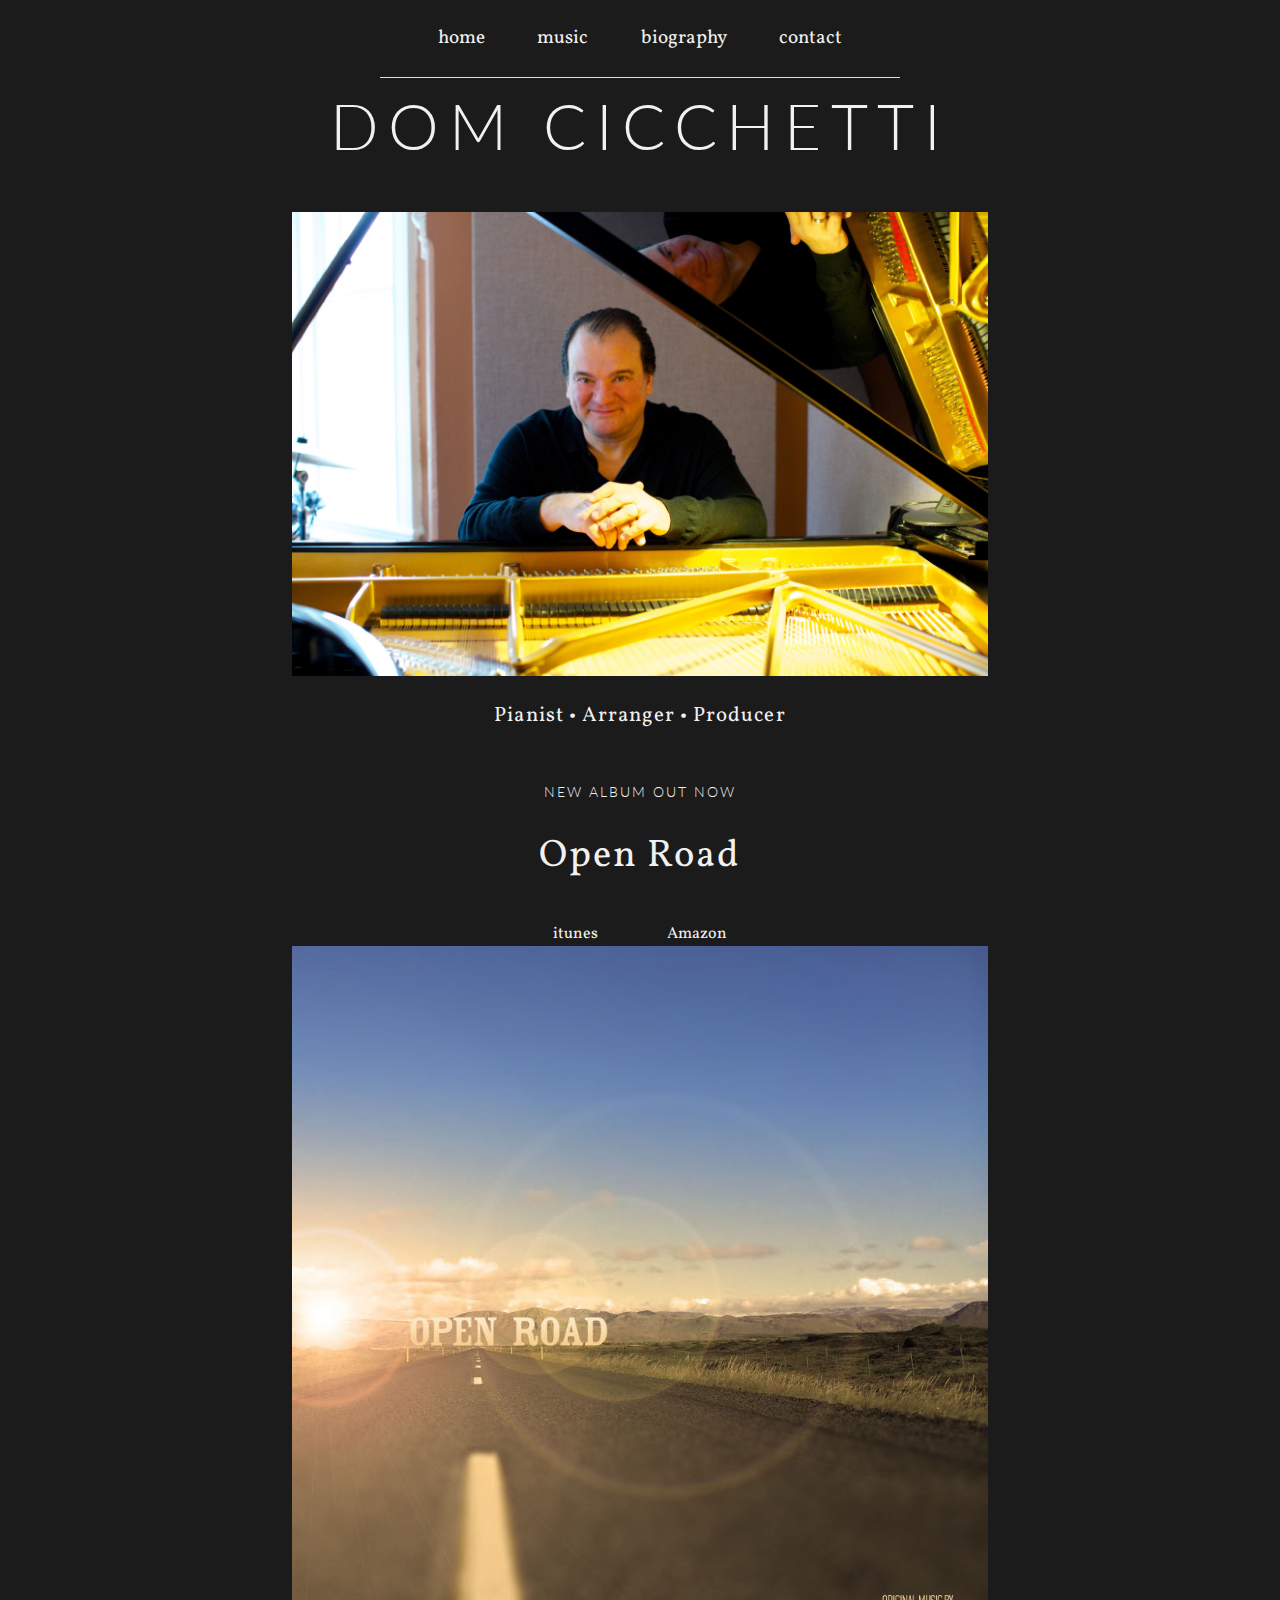
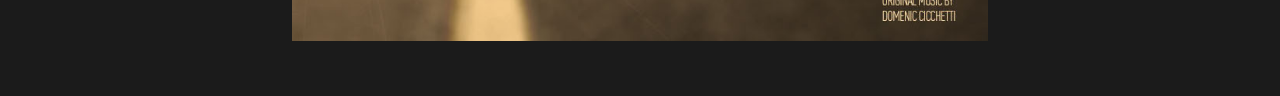
==== commit c9785e0e: "dsjkf" ====
--- a/index.html
+++ b/index.html
@@ -1,99 +1,77 @@
-<!DOCTYPE html>
-<html>
-  <head>
-    <meta charset="utf-8">
-    <meta http-equiv="X-UA-Compatible" content="IE=edge,chrome=1">
-    <meta name="viewport" content="width=device-width,initial-scale=1">
-    <meta name="description" content="Dom Cicchetti is a pianist, producer, and arranger.">
-    <title>Dom Cicchetti</title>
-    <link href="assets/icons/dc-icon.png" rel="apple-touch-icon" sizes="120x120" />
+<!doctype html>
 
-    <!-- Style Sheets -->
-    <link rel="stylesheet" type="text/css" media="all" href="reset/reset.css" />
-    <link rel="stylesheet" href="assets/styles/stylesheet.css">
-    <link href='https://fonts.googleapis.com/css?family=Lato:400,300,900|Vollkorn:400,400italic' rel='stylesheet' type='text/css'>
+<html lang="en">
+<head>
+  <meta charset="utf-8">
+  <meta name="viewport" content="width=device-width,initial-scale=1">
+  <title>Dom Cicchetti</title>
+  <meta name="description" content="Insert Description Here">
+
+  <link rel="stylesheet" href="assets/styles/styles.css">
+  <link href='https://fonts.googleapis.com/css?family=Lato:400,300,900|Vollkorn:400,400italic' rel='stylesheet' type='text/css'>
+
+  <script src="https://ajax.googleapis.com/ajax/libs/jquery/2.1.4/jquery.min.js"></script>
+  <script type="text/javascript" language="javascript" src="assets/js/trunk.js"></script>
+</head>
+
+<body>
+  <div class="container">
+
+    <header class="slide">
+      <ul id="navToggle" class="burger slide">
+        <li></li>
+        <li></li>
+        <li></li>
+      </ul>
+
+    </header>
+
+    <nav class="slide">
+      <ul>
+        <li><a href="index.html" class="active">home</a></li>
+        <li><a href="music.html" class="active">music</a></li>
+        <li><a href="about.html" class="active">biography</a></li>
+        <li><a href="contact.html" class="active">contact</a></li>
+      </ul>
+      <div class="line-nav"></div>
+    </nav>
 
 
-     <!-- Scripts -->
-    <script type="text/javascript">
-      if (typeof jQuery == 'undefined')
-        document.write(unescape("%3Cscript src='assets/js/jquery-1.9.js'" +
-                                  "type='text/javascript'%3E%3C/script%3E"))
-    </script>
-    <script type="text/javascript" language="javascript" src="assets/js/trunk.js"></script>
-    <!--[if lt IE 9]
-    <script src="js/html5shiv.js"></script>
-    <![endif]-->
-
-    <!-- Google Analytics -->
-    <script>
-      (function(i,s,o,g,r,a,m){i['GoogleAnalyticsObject']=r;i[r]=i[r]||function(){
-      (i[r].q=i[r].q||[]).push(arguments)},i[r].l=1*new Date();a=s.createElement(o),
-      m=s.getElementsByTagName(o)[0];a.async=1;a.src=g;m.parentNode.insertBefore(a,m)
-      })(window,document,'script','//www.google-analytics.com/analytics.js','ga');
-
-      ga('create', 'UA-71423850-1', 'auto');
-      ga('send', 'pageview');
-
-    </script>
 
 
-  </head>
-  <body>
+    <div class="content slide">
 
-    <div class="container">
+      <ul class="responsive">
+        <li class="header-section">
+          <div class="header-line-container">
+            <div class="header-line"></div>
+          </div>
+          <h1><a href="index.html" class="logo-link">Dom Cicchetti</a></h1>
+        </li>
+        <li class="body-section">
+          <div class="layout-home">
+            <div class="full-img-container">
+              <img class="i-home-main" src="assets/images/dom-photo-3.JPG">
+            </div>
+            <h4 class="home-sub-title">Pianist • Arranger • Producer</h4>
+          </div>
 
-      <header class="slide">     <!-- Add "slideRight" class to items that move right when viewing Nav Drawer  -->
-        <ul id="navToggle" class="burger slide">    <!--  Add "slideRight" class to items that move right when viewing Nav Drawer  -->
-          <li></li><li></li><li></li>
-        </ul>
-      </header>
-
-      <nav class="slide">
-        <ul>
-          <!-- <li><a href="index.html">home</a></li> -->
-          <li><a href="music.html" class="active">music</a></li>
-
-          <li><a href="about.html" class="active">biography</a></li>
-          <li><a href="contact.html" class="active">contact</a></li>
-        </ul>
-      </nav>
-      <hr class="head-line"></hr>
-
-      <div class="content slide">     <!--  Add "slideRight" class to items that move right when viewing Nav Drawer  -->
-
-        <ul class="responsive">
-          <li class="header-section">
-            <div class="logo">
-              <a href="/"><h1>Dom Cicchetti</h1></a>
+          <section class="new-album">
+            <h6>New Album Out Now</h6>
+            <h5>Open Road</h5>
+            <div class="home-buy-links">
+              <a target="_blank" href="https://itunes.apple.com/en/album/id1031596647">itunes</a>
+              <a target="_blank" href="http://www.amazon.com/gp/product/B014BUCPFC/ref=dm_ws_sp_ps_dp">Amazon</a>
             </div>
-          </li>
-          <li class="body-section">
-            <img class="profile-pic-2" src="assets/images/dom-photo-3.JPG">
-            <!-- <img class="profile-pic" src="assets/images/dom-photo-1.png"> -->
-            <!-- <img class="profile-pic" src="assets/images/dom-photo-1b.png"> -->
-            <h2 class="home-sub-title">Pianist • Arranger • Producer</h2>
-
-            <div class="new-release-container">
-
-             <!--  <div class="new-release-image" style='width:300px; height:270px; margin: -30px 0px 0px -80px; padding:0; border:0; background-image:url(http://www.cdbaby.com/Images/Links/linkmkr_btn4_buyalbum.png);'><a href='http://www.cdbaby.com/cd/domcicchetti' style='display:block; padding:40px 10px 10px 85px; margin:0; border:0; height:270px; background-color:transparent;'><img src='http://CDBaby.name/d/o/domcicchetti.jpg' width='175' height='175' alt='Dom Cicchetti: Open Road' style='border:0; margin:0; padding:0;' /></a></div> -->
-             <a href="https://itunes.apple.com/en/album/id1031596647"><img class="new-release-image" src="assets/images/open-road.jpg"></a>
-              <h6>New Release: Open Road</h6>
-              <h6>Available now on <a href="https://itunes.apple.com/en/album/id1031596647">iTunes</a>, <a href="http://www.amazon.com/gp/product/B014BUCPFC/ref=dm_ws_sp_ps_dp">Amazon</a>, <a href="http://www.cdbaby.com/cd/domcicchetti">CD Baby</a>, and streaming services.</h6>
-
-            </div>
-
-          </li>
-          <!-- <li class="footer-section">
-            <div class="footer-container">
-
-            </div>
-          </li> -->
-        </ul>
-      </div>
-
+            <img src="assets/images/open-road.jpg">
+          </section>
+        </li>
+        <!-- <li class="footer-section">
+          <p class="placefiller">FOOTER</p>
+        </li> -->
+      </ul>
     </div>
 
-
-  </body>
+  </div>
+</body>
 </html>
--- a/assets/styles/styles.css
+++ b/assets/styles/styles.css
@@ -0,0 +1,897 @@
+html {
+  box-sizing: border-box; }
+
+*, *::after, *::before {
+  box-sizing: inherit; }
+
+html, body {
+  margin: 0;
+  padding: 0;
+  border: 0; }
+
+button, input[type="button"], input[type="reset"], input[type="submit"] {
+  -webkit-appearance: none;
+     -moz-appearance: none;
+          appearance: none;
+  background-color: #FCF3B6;
+  border: 0;
+  border-radius: 3px;
+  color: #fff;
+  cursor: pointer;
+  display: inline-block;
+  font-family: "Helvetica Neue", "Helvetica", "Roboto", "Arial", sans-serif;
+  font-size: 1em;
+  -webkit-font-smoothing: antialiased;
+  font-weight: 600;
+  line-height: 1;
+  padding: 0.75em 1.5em;
+  text-decoration: none;
+  -webkit-transition: background-color 150ms ease;
+  transition: background-color 150ms ease;
+  -webkit-user-select: none;
+     -moz-user-select: none;
+      -ms-user-select: none;
+          user-select: none;
+  vertical-align: middle;
+  white-space: nowrap; }
+  button:hover, button:focus, input[type="button"]:hover, input[type="button"]:focus, input[type="reset"]:hover, input[type="reset"]:focus, input[type="submit"]:hover, input[type="submit"]:focus {
+    background-color: #cac292;
+    color: #fff; }
+  button:disabled, input[type="button"]:disabled, input[type="reset"]:disabled, input[type="submit"]:disabled {
+    cursor: not-allowed;
+    opacity: 0.5; }
+    button:disabled:hover, input[type="button"]:disabled:hover, input[type="reset"]:disabled:hover, input[type="submit"]:disabled:hover {
+      background-color: #FCF3B6; }
+
+fieldset {
+  background-color: #f7f7f7;
+  border: 1px solid #ddd;
+  margin: 0 0 0.75em;
+  padding: 1.5em; }
+
+input,
+label,
+select {
+  display: block;
+  font-family: "Helvetica Neue", "Helvetica", "Roboto", "Arial", sans-serif;
+  font-size: 1em; }
+
+label {
+  font-weight: 600;
+  margin-bottom: 0.375em; }
+  label.required::after {
+    content: "*"; }
+  label abbr {
+    display: none; }
+
+input[type="color"], input[type="date"], input[type="datetime"], input[type="datetime-local"], input[type="email"], input[type="month"], input[type="number"], input[type="password"], input[type="search"], input[type="tel"], input[type="text"], input[type="time"], input[type="url"], input[type="week"], input:not([type]), textarea,
+select[multiple=multiple] {
+  background-color: #fff;
+  border: 1px solid #ddd;
+  border-radius: 3px;
+  box-shadow: inset 0 1px 3px rgba(0, 0, 0, 0.06);
+  box-sizing: border-box;
+  font-family: "Helvetica Neue", "Helvetica", "Roboto", "Arial", sans-serif;
+  font-size: 1em;
+  margin-bottom: 0.75em;
+  padding: 0.5em;
+  -webkit-transition: border-color 150ms ease;
+  transition: border-color 150ms ease;
+  width: 100%; }
+  input[type="color"]:hover, input[type="date"]:hover, input[type="datetime"]:hover, input[type="datetime-local"]:hover, input[type="email"]:hover, input[type="month"]:hover, input[type="number"]:hover, input[type="password"]:hover, input[type="search"]:hover, input[type="tel"]:hover, input[type="text"]:hover, input[type="time"]:hover, input[type="url"]:hover, input[type="week"]:hover, input:not([type]):hover, textarea:hover,
+  select[multiple=multiple]:hover {
+    border-color: #b1b1b1; }
+  input[type="color"]:focus, input[type="date"]:focus, input[type="datetime"]:focus, input[type="datetime-local"]:focus, input[type="email"]:focus, input[type="month"]:focus, input[type="number"]:focus, input[type="password"]:focus, input[type="search"]:focus, input[type="tel"]:focus, input[type="text"]:focus, input[type="time"]:focus, input[type="url"]:focus, input[type="week"]:focus, input:not([type]):focus, textarea:focus,
+  select[multiple=multiple]:focus {
+    border-color: #FCF3B6;
+    box-shadow: inset 0 1px 3px rgba(0, 0, 0, 0.06), 0 0 5px rgba(251, 239, 158, 0.7);
+    outline: none; }
+  input[type="color"]:disabled, input[type="date"]:disabled, input[type="datetime"]:disabled, input[type="datetime-local"]:disabled, input[type="email"]:disabled, input[type="month"]:disabled, input[type="number"]:disabled, input[type="password"]:disabled, input[type="search"]:disabled, input[type="tel"]:disabled, input[type="text"]:disabled, input[type="time"]:disabled, input[type="url"]:disabled, input[type="week"]:disabled, input:not([type]):disabled, textarea:disabled,
+  select[multiple=multiple]:disabled {
+    background-color: #f2f2f2;
+    cursor: not-allowed; }
+    input[type="color"]:disabled:hover, input[type="date"]:disabled:hover, input[type="datetime"]:disabled:hover, input[type="datetime-local"]:disabled:hover, input[type="email"]:disabled:hover, input[type="month"]:disabled:hover, input[type="number"]:disabled:hover, input[type="password"]:disabled:hover, input[type="search"]:disabled:hover, input[type="tel"]:disabled:hover, input[type="text"]:disabled:hover, input[type="time"]:disabled:hover, input[type="url"]:disabled:hover, input[type="week"]:disabled:hover, input:not([type]):disabled:hover, textarea:disabled:hover,
+    select[multiple=multiple]:disabled:hover {
+      border: 1px solid #ddd; }
+
+textarea {
+  resize: vertical; }
+
+input[type="search"] {
+  -webkit-appearance: none;
+     -moz-appearance: none;
+          appearance: none; }
+
+input[type="checkbox"],
+input[type="radio"] {
+  display: inline;
+  margin-right: 0.375em; }
+  input[type="checkbox"] + label,
+  input[type="radio"] + label {
+    display: inline-block; }
+
+input[type="file"] {
+  margin-bottom: 0.75em;
+  width: 100%; }
+
+select {
+  margin-bottom: 1.5em;
+  max-width: 100%;
+  width: auto; }
+
+ul,
+ol {
+  list-style-type: none;
+  margin: 0;
+  padding: 0; }
+dl {
+  margin-bottom: 0.75em; }
+  dl dt {
+    font-weight: bold;
+    margin-top: 0.75em; }
+  dl dd {
+    margin: 0; }
+
+table {
+  border-collapse: collapse;
+  -webkit-font-feature-settings: "kern", "liga", "tnum";
+          font-feature-settings: "kern", "liga", "tnum";
+  margin: 0.75em 0;
+  table-layout: fixed;
+  width: 100%; }
+
+th {
+  border-bottom: 1px solid #a6a6a6;
+  font-weight: 600;
+  padding: 0.75em 0;
+  text-align: left; }
+
+td {
+  border-bottom: 1px solid #ddd;
+  padding: 0.75em 0; }
+
+tr,
+td,
+th {
+  vertical-align: middle; }
+
+body {
+  color: #333;
+  font-family: "Helvetica Neue", "Helvetica", "Roboto", "Arial", sans-serif;
+  -webkit-font-feature-settings: "kern", "liga", "pnum";
+          font-feature-settings: "kern", "liga", "pnum";
+  font-size: 1em;
+  line-height: 1.5; }
+
+h4 {
+  font-family: "Helvetica Neue", "Helvetica", "Roboto", "Arial", sans-serif;
+  font-size: 1em;
+  line-height: 1.2;
+  margin: 0 0 0.75em; }
+
+h1 {
+  color: #F1F1F1;
+  font-family: 'Lato', sans-serif;
+  font-weight: 300;
+  font-size: 4em;
+  text-transform: uppercase;
+  letter-spacing: 0.15em;
+  text-align: center;
+  margin: 0; }
+
+h2 {
+  color: #F1F1F1;
+  font-family: 'Vollkorn', serif;
+  font-style: normal;
+  font-weight: 400;
+  font-size: 2.4em;
+  letter-spacing: 0.05em; }
+
+h3 {
+  color: #F1F1F1;
+  font-family: 'Vollkorn', serif;
+  font-style: normal;
+  font-weight: 400;
+  font-size: 1.5em;
+  margin-top: 0;
+  margin-bottom: 0em;
+  line-height: 1.6em; }
+
+h4 {
+  color: #F1F1F1;
+  font-family: 'Vollkorn', serif;
+  font-style: normal;
+  font-weight: 400;
+  font-size: 1.3em;
+  letter-spacing: 0.05em; }
+
+h5 {
+  color: #F1F1F1;
+  font-family: 'Vollkorn', serif;
+  font-style: normal;
+  font-weight: 400;
+  font-size: 2.4em;
+  letter-spacing: 0.05em;
+  line-height: 0;
+  padding: 0; }
+
+h6 {
+  color: #F1F1F1;
+  font-family: 'Lato', sans-serif;
+  font-weight: 300;
+  font-size: 14px;
+  text-transform: uppercase;
+  letter-spacing: 2px;
+  margin-top: 0;
+  margin-bottom: 0;
+  line-height: 0;
+  padding: 0; }
+
+nav li a {
+  font-family: 'Vollkorn', serif;
+  font-size: 1.2em;
+  color: #F1F1F1; }
+
+p {
+  color: #F1F1F1;
+  font-family: 'Vollkorn', serif;
+  font-size: 1em;
+  font-weight: 300;
+  font-style: normal;
+  line-height: 1.7em;
+  margin: 0 0 0.75em; }
+
+a {
+  color: #FCF3B6;
+  text-decoration: none;
+  -webkit-transition: color 150ms ease;
+  transition: color 150ms ease; }
+  a:active, a:focus, a:hover {
+    color: #bdb689;
+    text-decoration: none; }
+
+.logo-link {
+  color: #F1F1F1; }
+  .logo-link:active, .logo-link:focus, .logo-link:hover {
+    color: #F1F1F1; }
+
+hr {
+  border-bottom: 1px solid #ddd;
+  border-left: 0;
+  border-right: 0;
+  border-top: 0;
+  margin: 1.5em 0; }
+
+img,
+picture {
+  margin: 0;
+  max-width: 100%; }
+
+@media only screen and (max-width: 540px) {
+  h1 {
+    margin-top: 1em;
+    font-size: 2.2em; } }
+@media only screen and (max-width: 320px) {
+  h1 {
+    margin-top: 1em;
+    font-size: 1.9em; } }
+body {
+  -webkit-tap-highlight-color: transparent;
+  -webkit-text-size-adjust: none;
+  -webkit-font-smoothing: antialiased;
+  -moz-tap-highlight-color: transparent;
+  -moz-text-size-adjust: none;
+  -moz-font-smoothing: antialiased;
+  -ms-tap-highlight-color: transparent;
+  -ms-text-size-adjust: none;
+  -ms-font-smoothing: antialiased; }
+
+.container {
+  overflow: hidden;
+  background-color: #1b1b1b;
+  width: 100%;
+  /*  Prevents Flickering  */
+  -webkit-backface-visibility: hidden;
+  -moz-backface-visibility: hidden;
+  -ms-backface-visibility: hidden; }
+
+header {
+  height: 60px;
+  height: 0px;
+  position: relative;
+  background-color: blue;
+  width: 100%; }
+
+.burger {
+  position: absolute;
+  float: left;
+  padding: 10px;
+  top: 4px;
+  left: 10px;
+  display: none; }
+
+.burger li {
+  width: 30px;
+  height: 2px;
+  background-color: #fff;
+  border-radius: 0px;
+  margin: 6px 0; }
+
+.burger.open li {
+  background-color: #d9dde1; }
+
+nav {
+  top: 0;
+  text-align: center; }
+
+nav li {
+  text-align: center;
+  display: inline-block; }
+
+nav li a {
+  padding: 24px 24px;
+  display: block; }
+
+nav li a:hover {
+  color: #FCF3B6; }
+
+/*  Removable CSS  */
+.header-section {
+  background-color: #1b1b1b; }
+
+.body-section {
+  background-color: #1b1b1b; }
+
+.footer-section {
+  background-color: #1b1b1b; }
+
+@media only screen and (max-width: 780px) {
+  header {
+    height: 60px;
+    z-index: 2;
+    background-color: #1b1b1b;
+    opacity: 1;
+    position: fixed;
+    top: 0;
+    right: 0;
+    left: 0;
+    /* starting point */
+    -webkit-transform: translate3d(0, 0, 0);
+    transform: translate3d(0, 0, 0); }
+
+  header h1 {
+    color: #ffffff;
+    text-align: center;
+    padding-left: 0;
+    display: block; }
+
+  .burger {
+    display: block; }
+
+  /*  Nav Drawer Layout  */
+  nav {
+    position: relative; }
+
+  nav ul {
+    height: 100%;
+    overflow-y: auto; }
+
+  nav li {
+    display: block;
+    float: none;
+    border-bottom: 1px solid #373737; }
+
+  nav li a {
+    padding: 22px 25px;
+    letter-spacing: 3px;
+    font-size: 14px;
+    text-align: left; }
+
+  nav li a.logo {
+    display: none; }
+
+  nav li a.active {
+    color: #fff;
+    background-color: #1b1b1b; }
+
+  nav li a:hover {
+    color: #fff;
+    background-color: #201F1B; }
+
+  nav li:first-child a.active,
+  nav li:first-child a:hover {
+    border-radius: 10px 0 0 0; }
+
+  .header-section {
+    margin-top: 60px; }
+
+  /* NAVIGATION ANNIMATION */
+  nav {
+    width: 93%;
+    height: 100%;
+    position: fixed;
+    left: 0;
+    top: 0;
+    margin: 0;
+    background-color: #1b1b1b;
+    border-radius: 8px;
+    /* starting point */
+    opacity: .3;
+    -webkit-transform: translate3d(5%, 0, 0) scale(0.97);
+    transform: translate3d(5%, 0, 0) scale(0.97); }
+
+  /*Nav Expanding Open Effect*/
+  nav.open {
+    opacity: 1;
+    -webkit-transform: translate3d(0, 0, 0) scale(1);
+    -webkit-animation: slideIn .35s ease-in-out;
+    -moz-transform: translate3d(0, 0, 0) scale(1);
+    -moz-animation: slideIn .35s ease-in-out;
+    -webkit-transform: translate3d(0, 0, 0) scale(1);
+            transform: translate3d(0, 0, 0) scale(1);
+    -webkit-animation: slideIn .35s ease-in-out;
+            animation: slideIn .35s ease-in-out; }
+
+  @-webkit-keyframes slideIn {
+    0% {
+      opacity: .3;
+      -webkit-transform: translate3d(5%, 0, 0) scale(0.97); }
+    100% {
+      opacity: 1;
+      -webkit-transform: translate3d(0, 0, 0) scale(1); } }
+  @keyframes slideIn {
+    0% {
+      opacity: .3;
+      -webkit-transform: translate3d(5%, 0, 0) scale(0.97);
+              transform: translate3d(5%, 0, 0) scale(0.97); }
+    100% {
+      opacity: 1;
+      -webkit-transform: translate3d(0, 0, 0) scale(1);
+              transform: translate3d(0, 0, 0) scale(1); } }
+  /*Nav Shrinking Closed Effect*/
+  nav.close {
+    opacity: .3;
+    -webkit-transform: translate3d(5%, 0, 0) scale(0.97);
+    -webkit-animation: slideOut .3s ease-in-out;
+    -moz-transform: translate3d(5%, 0, 0) scale(0.97);
+    -moz-animation: slideOut .3s ease-in-out;
+    -webkit-transform: translate3d(5%, 0, 0) scale(0.97);
+            transform: translate3d(5%, 0, 0) scale(0.97);
+    -webkit-animation: slideOut .3s ease-in-out;
+            animation: slideOut .3s ease-in-out; }
+
+  @-webkit-keyframes slideOut {
+    0% {
+      opacity: 1;
+      -webkit-transform: translate3d(0, 0, 0) scale(1); }
+    100% {
+      opacity: .3;
+      -webkit-transform: translate3d(5%, 0, 0) scale(0.97); } }
+  @keyframes slideOut {
+    0% {
+      opacity: 1;
+      -webkit-transform: translate3d(0, 0, 0) scale(1);
+              transform: translate3d(0, 0, 0) scale(1); }
+    100% {
+      opacity: .3;
+      -webkit-transform: translate3d(5%, 0, 0) scale(0.97);
+              transform: translate3d(5%, 0, 0) scale(0.97); } }
+  /* CONTENT ANNIMATION */
+  .content {
+    /* starting point */
+    -webkit-transform: translate3d(0, 0, 0);
+    transform: translate3d(0, 0, 0);
+    z-index: 1; }
+
+  /*Content Sliding Open Effect*/
+  header.open,
+  .content.open {
+    -webkit-transform: translate3d(240px, 0, 0);
+    -webkit-animation: open .5s ease-in-out;
+    -moz-transform: translate3d(240px, 0, 0);
+    -moz-animation: open .5s ease-in-out;
+    -webkit-transform: translate3d(240px, 0, 0);
+            transform: translate3d(240px, 0, 0);
+    -webkit-animation: open .5s ease-in-out;
+            animation: open .5s ease-in-out; }
+
+  @-webkit-keyframes open {
+    0% {
+      -webkit-transform: translate3d(0, 0, 0); }
+    70% {
+      -webkit-transform: translate3d(260px, 0, 0); }
+    100% {
+      -webkit-transform: translate3d(240px, 0, 0); } }
+  @keyframes open {
+    0% {
+      -webkit-transform: translate3d(0, 0, 0);
+              transform: translate3d(0, 0, 0); }
+    70% {
+      -webkit-transform: translate3d(260px, 0, 0);
+              transform: translate3d(260px, 0, 0); }
+    100% {
+      -webkit-transform: translate3d(240px, 0, 0);
+              transform: translate3d(240px, 0, 0); } }
+  /*Content Sliding Closed Effect*/
+  header.close,
+  .content.close {
+    -webkit-transform: translate3d(0, 0, 0);
+    -webkit-animation: close .3s ease-in-out;
+    -moz-transform: translate3d(0, 0, 0);
+    -moz-animation: close .3s ease-in-out;
+    -webkit-transform: translate3d(0, 0, 0);
+            transform: translate3d(0, 0, 0);
+    -webkit-animation: close .3s ease-in-out;
+            animation: close .3s ease-in-out; }
+
+  @-webkit-keyframes close {
+    0% {
+      -webkit-transform: translate3d(240px, 0, 0); }
+    100% {
+      -webkit-transform: translate3d(0, 0, 0); } }
+  @keyframes close {
+    0% {
+      -webkit-transform: translate3d(240px, 0, 0);
+              transform: translate3d(240px, 0, 0); }
+    100% {
+      -webkit-transform: translate3d(0, 0, 0);
+              transform: translate3d(0, 0, 0); } } }
+html, body {
+  margin: 0;
+  background-color: #1b1b1b; }
+
+.header-section {
+  max-width: 68em;
+  margin-left: auto;
+  margin-right: auto;
+  text-align: center;
+  margin-top: 0em;
+  padding-bottom: 2.4em; }
+  .header-section::after {
+    clear: both;
+    content: "";
+    display: table; }
+
+.header-line-container {
+  width: 100%;
+  text-align: center;
+  display: -webkit-box;
+  display: -webkit-flex;
+  display: -ms-flexbox;
+  display: flex;
+  -webkit-box-pack: center;
+  -webkit-justify-content: center;
+      -ms-flex-pack: center;
+          justify-content: center; }
+
+.header-line {
+  background-color: #ddd;
+  height: 1px;
+  width: 520px; }
+
+.body-section {
+  max-width: 68em;
+  margin-left: auto;
+  margin-right: auto;
+  padding-right: 1em;
+  padding-left: 1em; }
+  .body-section::after {
+    clear: both;
+    content: "";
+    display: table; }
+
+.layout-home {
+  float: left;
+  display: block;
+  margin-right: 2.3576515979%;
+  width: 65.8807828007%;
+  margin-left: 17.0596085997%;
+  text-align: center; }
+  .layout-home:last-child {
+    margin-right: 0; }
+
+.new-album {
+  float: left;
+  display: block;
+  margin-right: 2.3576515979%;
+  width: 65.8807828007%;
+  margin-left: 17.0596085997%;
+  padding-top: 3em;
+  padding-bottom: 3em;
+  text-align: center; }
+  .new-album:last-child {
+    margin-right: 0; }
+
+.home-buy-links {
+  display: inline;
+  padding-bottom: 5em; }
+  .home-buy-links a {
+    color: #f1f1f1;
+    font-family: 'Vollkorn', serif;
+    font-style: normal;
+    font-weight: 400;
+    padding: 2em; }
+  .home-buy-links a:hover {
+    color: #FCF3B6;
+    text-decoration: underline; }
+  .home-buy-links img {
+    margin-top: 2em; }
+
+.home-sub-title {
+  margin-top: 1em; }
+
+.layout-about {
+  float: left;
+  display: block;
+  margin-right: 2.3576515979%;
+  width: 65.8807828007%;
+  margin-left: 17.0596085997%;
+  text-align: center; }
+  .layout-about:last-child {
+    margin-right: 0; }
+
+.about-text {
+  margin-top: 4em;
+  margin-bottom: 4em;
+  text-align: left; }
+
+.about-text-2 {
+  margin-top: 4em;
+  margin-bottom: 1.4em;
+  text-align: left; }
+
+.about-text-3 {
+  margin-top: 1em;
+  margin-bottom: 4em;
+  text-align: left; }
+
+@media only screen and (max-width: 780px) {
+  .header-section {
+    max-width: 68em;
+    margin-left: auto;
+    margin-right: auto;
+    text-align: center;
+    margin-top: 2.2em;
+    padding-bottom: 2.4em; }
+    .header-section::after {
+      clear: both;
+      content: "";
+      display: table; }
+
+  .layout-home {
+    float: left;
+    display: block;
+    margin-right: 2.3576515979%;
+    width: 100%;
+    margin-left: 0%; }
+    .layout-home:last-child {
+      margin-right: 0; }
+
+  .layout-about {
+    float: left;
+    display: block;
+    margin-right: 2.3576515979%;
+    width: 100%;
+    margin-left: 0%;
+    text-align: center; }
+    .layout-about:last-child {
+      margin-right: 0; } }
+.full-img-container {
+  margin-left: 0 auto;
+  margin-right: 0 auto; }
+
+.i-home-main {
+  width: 100%; }
+
+.music-container {
+  width: 100%;
+  text-align: center; }
+
+.music-header {
+  margin-bottom: 1em; }
+
+.album-container {
+  display: -webkit-flex;
+  display: -webkit-box;
+  display: -ms-flexbox;
+  display: flex;
+  -webkit-align-items: flex-start;
+  -webkit-box-align: start;
+      -ms-flex-align: start;
+          align-items: flex-start;
+  -webkit-justify-content: center;
+  -webkit-box-pack: center;
+      -ms-flex-pack: center;
+          justify-content: center;
+  /* You can set flex-wrap and flex-direction individually */
+  -webkit-flex-direction: row;
+  -webkit-box-orient: horizontal;
+  -webkit-box-direction: normal;
+      -ms-flex-direction: row;
+          flex-direction: row;
+  -webkit-flex-wrap: wrap;
+  -ms-flex-wrap: wrap;
+      flex-wrap: wrap;
+  /* Or do it all in one line with flex flow */
+  -webkit-flex-flow: row wrap;
+  -ms-flex-flow: row wrap;
+      flex-flow: row wrap;
+  /* tweak the where items line up on the row */
+  /* valid values are: flex-start, flex-end, space-between, space-around, stretch */
+  -webkit-align-content: flex-end;
+  -ms-flex-line-pack: end;
+      align-content: flex-end;
+  width: 100%;
+  margin-bottom: 80px; }
+
+.album-specs {
+  display: -webkit-box;
+  display: -ms-flexbox;
+  display: flex;
+  display: -webkit-flex;
+  -webkit-box-orient: vertical;
+  -webkit-box-direction: normal;
+      -ms-flex-direction: column;
+          flex-direction: column;
+  -webkit-flex-direction: column;
+  -ms-flex-line-pack: justify;
+      align-content: space-between;
+  -webkit-align-content: space-between;
+  margin-left: 20px;
+  margin-right: 20px;
+  text-align: left; }
+
+hr.album-separator {
+  margin-top: 0px;
+  padding-right: 20px;
+  height: 1px;
+  width: 320px; }
+
+.album-title-text, .album-author, .album-info {
+  margin-bottom: 30px; }
+
+.album-info {
+  max-width: 320px; }
+
+.itunes-buy {
+  float: left; }
+
+.amazon-buy {
+  position: relative;
+  margin-left: 60px; }
+
+.amazon-buy-memories {
+  position: relative;
+  margin-left: 0px; }
+
+#music-menu {
+  background-color: rgba(27, 27, 27, 0.7);
+  height: 60px;
+  margin: 0;
+  width: 100%;
+  padding-top: 20px;
+  display: -webkit-box;
+  display: -ms-flexbox;
+  display: flex;
+  display: -webkit-flex;
+  -webkit-box-pack: center;
+      -ms-flex-pack: center;
+          justify-content: center;
+  -webkit-justify-content: center;
+  -webkit-box-align: center;
+      -ms-flex-align: center;
+          align-items: center;
+  -webkit-align-items: center; }
+
+.music-header-mobile {
+  display: none; }
+
+.music-header {
+  display: inline-block; }
+
+.music-links {
+  display: inline;
+  text-align: center;
+  margin-left: 20px;
+  margin-right: 20px;
+  padding: 2px; }
+
+.soundcloud-player {
+  padding-top: 60px;
+  margin-bottom: 40px;
+  max-width: 620px; }
+
+.footer-container-music {
+  height: 155px; }
+
+.image-size {
+  height: 200px;
+  width: 200px; }
+
+.itunes-buy {
+  background: url(../icons/itunes-buy.png) no-repeat center;
+  transition: background 0.2s ease-in;
+  -webkit-transition: background 0.2s ease-in;
+  width: 40px;
+  height: 40px; }
+
+.itunes-buy:hover {
+  background: url(../icons/itunes-buy-hover.png) no-repeat center;
+  width: 40px;
+  height: 40px; }
+
+.amazon-buy, .amazon-buy-memories {
+  background: url(../icons/amazon-buy.png) no-repeat center;
+  transition: background 0.2s ease-in;
+  -webkit-transition: background 0.2s ease-in;
+  width: 40px;
+  height: 40px; }
+
+.amazon-buy:hover, .amazon-buy-memories:hover {
+  background: url(../icons/amazon-buy-hover.png) no-repeat center;
+  width: 40px;
+  height: 40px; }
+
+@media only screen and (max-width: 780px) {
+  hr.album-separator {
+    margin-top: 1em; }
+
+  .album-specs {
+    margin-left: 20px;
+    margin-right: 20px; }
+
+  #music-menu {
+    position: absolute;
+    right: -1000px; }
+
+  .music-header-mobile {
+    display: inline-block;
+    text-align: center; } }
+.contact-container {
+  display: inline-block;
+  margin-top: 30px;
+  width: 100%; }
+
+.contact-element-container {
+  display: inline-block;
+  margin-top: 80px;
+  text-align: center; }
+
+.contact-link {
+  display: inline-block; }
+
+.email {
+  text-align: center;
+  display: inline-block; }
+
+.contact-text {
+  margin-top: 20px;
+  margin-bottom: 40px; }
+
+.facebook {
+  text-align: center;
+  display: inline-block; }
+
+.email {
+  background: url(../icons/email.png) no-repeat center;
+  transition: background 0.2s ease-in;
+  -webkit-transition: background 0.2s ease-in;
+  width: 80px;
+  height: 80px; }
+
+.email:hover {
+  background: url(../icons/email-hover.png) no-repeat center;
+  width: 80px;
+  height: 80px; }
+
+.facebook {
+  background: url(../icons/facebook.png) no-repeat center;
+  transition: background 0.2s ease-in;
+  -webkit-transition: background 0.2s ease-in;
+  width: 80px;
+  height: 80px; }
+
+.facebook:hover {
+  background: url(../icons/facebook-hover.png) no-repeat center;
+  width: 80px;
+  height: 80px; }
